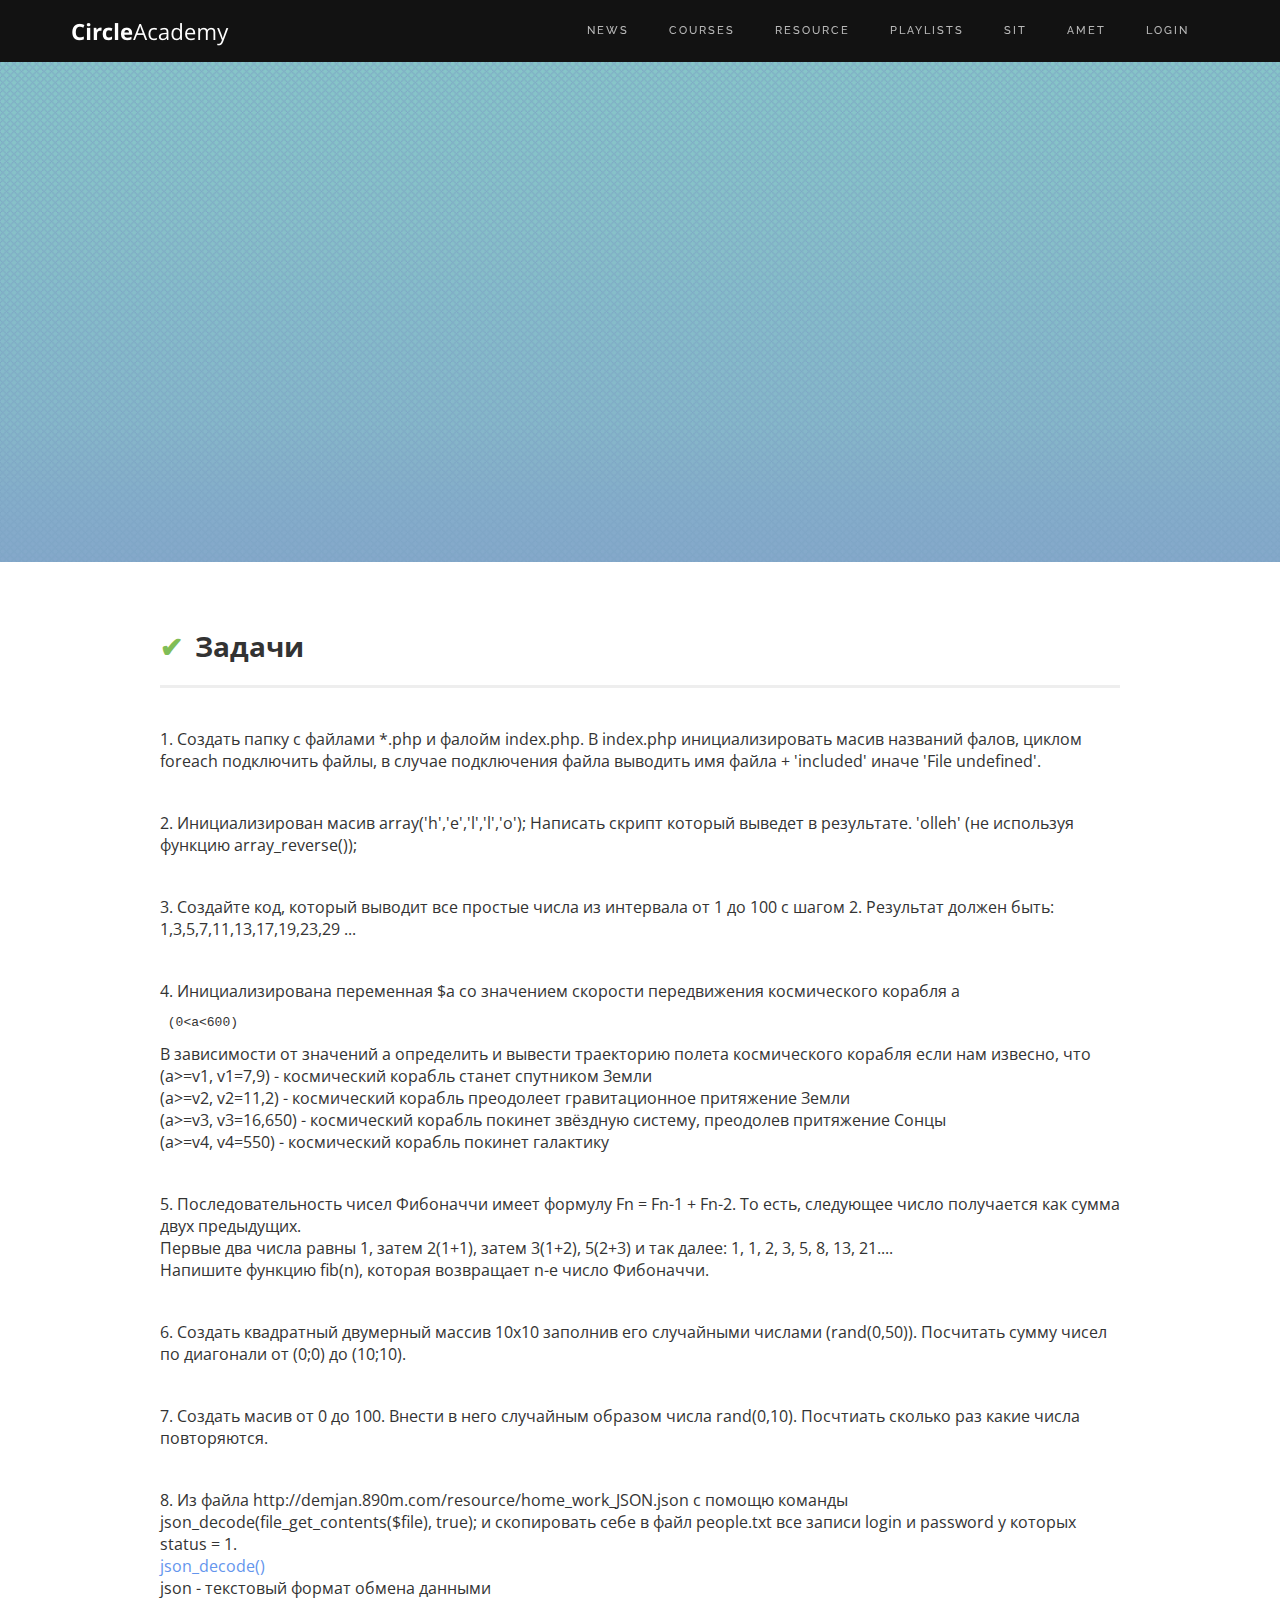
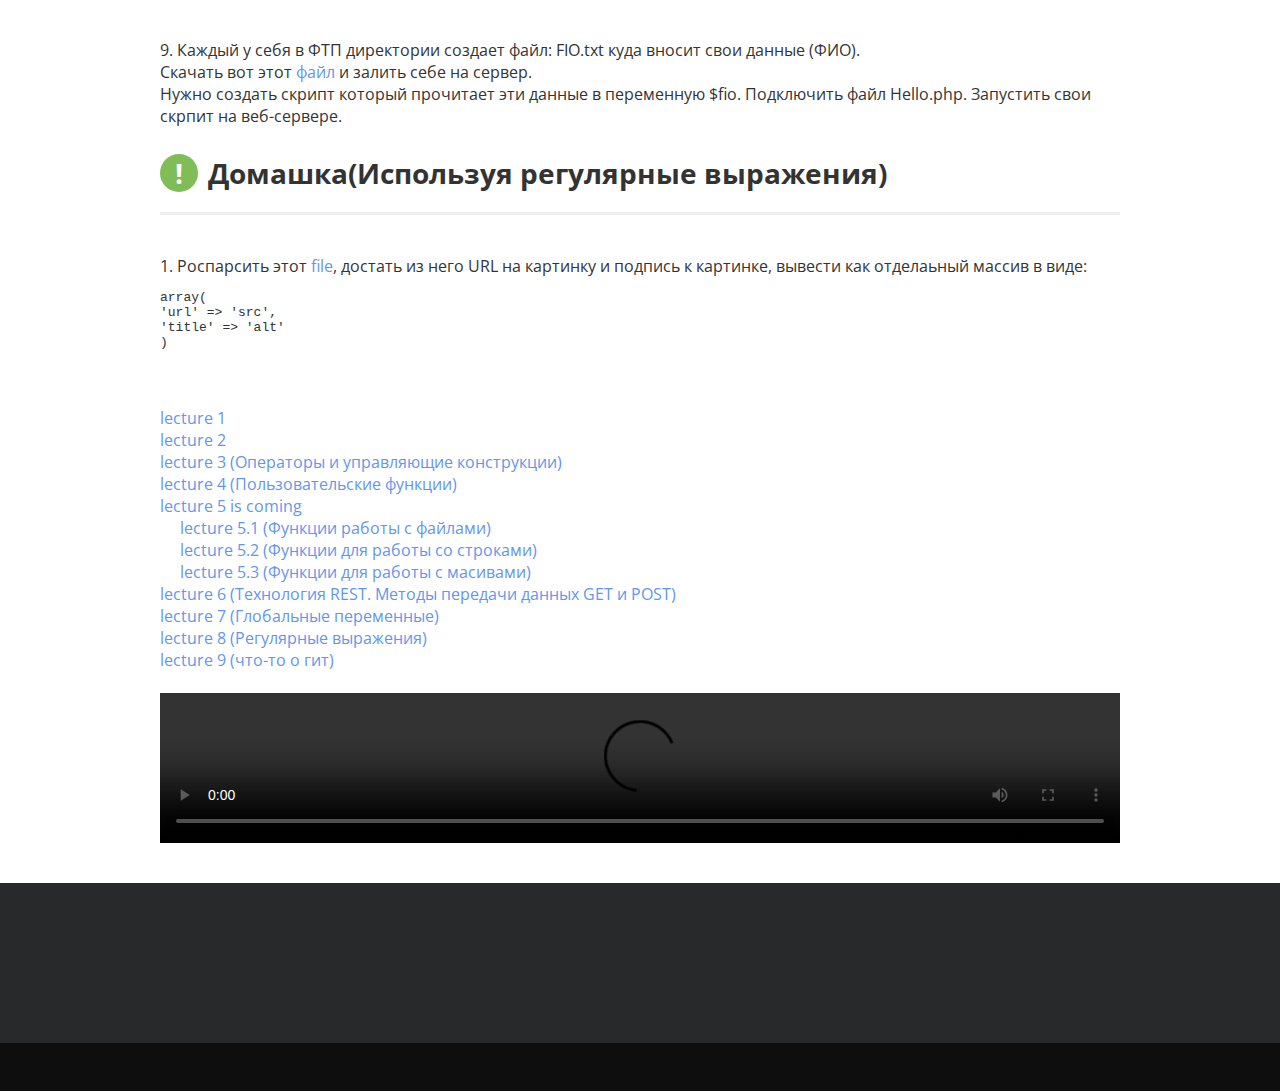
==== html/index.html @ a4e64253 "preparation before merge" ====
<!DOCTYPE html>
<html>
<head>
		<title>PHP</title>
		<meta charset="UTF-8">
		<meta name="viewport" content="width=device-width, initial-scale=1.0">
		<link rel="stylesheet" href="css/main.css">
		<link rel="stylesheet" href="css/madia.css">
		<link href='https://fonts.googleapis.com/css?family=Open+Sans:400,400italic,600,600italic,700,700italic&subset=latin,cyrillic-ext,cyrillic' rel='stylesheet' type='text/css'>
		<link href='https://fonts.googleapis.com/css?family=Raleway:400,300,800,500,600' rel='stylesheet' type='text/css'>
		<link rel="shortcut icon" href="img/favicon.ico">
</head>
<body>
	<div class="topnav_fixed_block">
		<section>
			<div class="container">
				<nav class="top-nav clearfix">
					<div class="navbar-header">
						<button type="button" class="navbar-toggle">
							<span class="sr-only">Toggle navigation</span>
							<span class="icon-bar"></span>
							<span class="icon-bar"></span>
							<span class="icon-bar"></span>
						</button>
						<a class="site-name logo" href="#">CircleAcademy</a>
					</div>
					<menu class="clearfix">
						<li><a href="#">News</a></li>
						<li>
							<a href="#">Courses</a>
							<ul>
								<li><a href="#">Front-end development</a></li>
								<li><a href="#">Back-end development</a></li>
							</ul>
						</li>
						<li><a href="./resource">Resource</a></li>
						<li><a href="#">Playlists</a></li>
						<li><a href="#">sit</a></li>
						<li><a href="#">amet</a></li>
						<li><a href="#">Login</a></li>
					</menu>
				</nav>
			</div>
		</section>
	</div>
	<div class="function_fixed_block">
		<h2>Functions</h2>
		<ol>
			<li><a href = "#">gettype()</a></li>
			<li><a href = "#">print_r()</a></li>
			<li><a href = "#">json_decod()</a></li>
			<li><a href = "#">file_get_contents()</a></li>
			<li><a href = "http://php.net/manual/ru/function.var-export.php">var_export()</a></li>
		</ol>
	</div>
	<header>

	</header>
	<div class="wrapper">
		<h2 class="tasks_title">Задачи</h2>
		<p class="exercise">
			1.	Создать папку с файлами  *.php и фалойм index.php.
			В index.php инициализировать масив названий фалов, циклом foreach подключить файлы,
			в случае подключения файла выводить имя файла + 'included' иначе 'File undefined'.
		</p>
		<p class="exercise">
			2.	Инициализирован масив array('h','e','l','l','o');
			Написать скрипт который выведет в результате.
			'olleh' (не используя функцию array_reverse());
		</p>
		<p class="exercise">
			3.	Создайте код, который выводит все простые числа из интервала от 1 до 100 с шагом 2.
			Результат должен быть: 1,3,5,7,11,13,17,19,23,29 ...
		</p>
		<p class="exercise">
			4.	Инициализирована переменная $a со значением скорости передвижения космического корабля a <pre> (0&lt;a&lt;600) </pre>
			В зависимости от значений a определить и вывести траекторию полета космического корабля если нам извесно, что<br>
			(a>=v1, v1=7,9) - космический корабль станет спутником Земли<br>
			(a>=v2, v2=11,2) - космический корабль преодолеет гравитационное притяжение Земли<br>
			(a>=v3, v3=16,650) - космический корабль покинет звёздную систему, преодолев притяжение Сонцы<br>
			(a>=v4, v4=550) - космический корабль покинет галактику<br>
		</p>
		<p class="exercise">
			5.	Последовательность чисел Фибоначчи имеет формулу Fn = Fn-1 + Fn-2. То есть, следующее число получается как сумма двух предыдущих.<br>
			Первые два числа равны 1, затем 2(1+1), затем 3(1+2), 5(2+3) и так далее: 1, 1, 2, 3, 5, 8, 13, 21....<br>
			Напишите функцию fib(n), которая возвращает n-е число Фибоначчи.<br>
		</p>
		<p class="exercise">
			6.	Создать квадратный двумерный массив 10x10 заполнив его случайными числами (rand(0,50)). Посчитать сумму чисел по диагонали от (0;0) до (10;10).
		</p>
		<p class="exercise">
			7.	Создать масив от 0 до 100. Внести в него случайным образом числа rand(0,10). Посчтиать сколько раз какие числа повторяются.
		</p>
		<p class="exercise">
			8. Из файла http://demjan.890m.com/resource/home_work_JSON.json с помощю команды json_decode(file_get_contents($file), true); и скопировать себе в файл
			 people.txt все записи login и password у которых status = 1.<br>
			<a href="http://php.net/manual/ru/function.json-decode.php">json_decode()</a><br>
			json -  текстовый формат обмена данными<br>

		</p>
		<p class="exercise">
			9. Каждый у себя в ФТП директории создает файл: FIO.txt куда вносит свои данные (ФИО).<br>
			Скачать вот этот <a download href="http://demjan.890m.com/resource/Hello.php">файл</a> и залить себе на сервер.<br>

			Нужно создать скрипт который прочитает эти данные в переменную $fio.
			Подключить файл Hello.php.
			Запустить свои скрпит на веб-сервере.
		</p>
		<h2 class="home-work_title tasks_title">Домашка(Используя регулярные выражения)</h2>
		<p class="exercise">
			1. Роспарсить этот <a href="http://demjan.890m.com/resource/parse.json">file</a>, достать из него URL на картинку и подпись к картинке, вывести как отделаьный маcсив в виде:
<pre>
array(
'url' => 'src',
'title' => 'alt'
)
</pre>
		</p>
		<!-- *********************************** -->
		<br>
		<br>
		<!-- *********************************** -->
		<ul>
	 		<li><a target="_blank" href="#"> lecture 1</a></li>
			<li><a target="_blank" href="https://drive.google.com/file/d/0BwkTykTI_0gTNmJGZEZGVXRGRm8/view"> lecture 2</a></li>
			<li><a target="_blank" href="https://drive.google.com/file/d/0BwkTykTI_0gTZEZYRl93a0FyS0k/view"> lecture 3 (Операторы и управляющие конструкции)</a></li>
			<li><a target="_blank" href="https://drive.google.com/file/d/0BwkTykTI_0gTUjItcllHNGRfUkk/view"> lecture 4 (Пользовательские функции)</a></li>
			<li>
				<a target="_blank" href="#">lecture 5 is coming</a>
				<ul>
					<li><a target="_blank" href="https://drive.google.com/file/d/0BwkTykTI_0gTTFBVaWVhc0dua3c/view"> lecture 5.1 (Функции работы с файлами)</a></li>
					<li><a target="_blank" href="https://drive.google.com/file/d/0BwkTykTI_0gTRHdZdFJiZTZxQ1k/view"> lecture 5.2 (Функции для работы со строками)</a></li>
					<li><a target="_blank" href="https://drive.google.com/file/d/0BwkTykTI_0gTR3pHN1F0amJuZ1k/view"> lecture 5.3 (Функции для работы с масивами)</a></li>
				</ul>
			</li>
			<li><a target="_blank" href="https://drive.google.com/file/d/0BwkTykTI_0gTMHdmcUQzMWRrbHc/view"> lecture 6 (Технология REST. Методы передачи данных GET и POST)</a></li>
			<li><a target="_blank" href="https://drive.google.com/file/d/0BwkTykTI_0gTSkstT0V2Yzh1N28/view"> lecture 7 (Глобальные переменные)</a></li>
			<li><a target="_blank" href="https://drive.google.com/file/d/0BwkTykTI_0gTZGREcm9uQWVfNVE/view"> lecture 8 (Регулярные выражения)</a></li>
			<li><a target="_blank" href="#"> lecture 9 (что-то о гит)</a></li>
		</ul>
		<br>
		<video src="resource/htnl5_history.mp4" width="100%" height="auto" controls></video>
		<br>
	</div>
	<footer style="margin:35px 0 0 0">
		<div style="padding:80px 0; background:#28292A"></div>
		<div style="padding:24px 0; background:#0E0E0E"></div>
	</footer>
</body>
</html>
---- html/css/main.css ----
/*@import '//fonts.googleapis.com/css?family=Dosis:400,300,500,700';*/
/*@import '//fonts.googleapis.com/css?family=Raleway:300,400,500,600,800';*/
/*@import '//fonts.googleapis.com/css?family=Open+Sans:100,300,400,600,700';*/

html, body, p, menu, ul {margin: 0; padding: 0;}
body {
  font-family: 'Open Sans', Arial, Helvetica, Sans-serif;
  color: #333;
}
a {
  text-decoration: none;
  color: cornflowerblue;
}
div {
  box-sizing: border-box;
}
h1, h2, h3, h4, h5, h6 {
  margin: 0;
  box-sizing: border-box;
}
ul, menu {
  list-style: none;
}
li {

}
form {
  margin: 0;
}
button, input, select, textarea {
  outline: none;
  font-family: inherit;
  font-size: inherit;
  line-height: inherit;
}
table {
  border-collapse:collapse;
}
.clearfix:after {
  content: "";
  display: block;
  width: 100%;
  clear: both;
}
.justify-fix:after {
  content: "";
  display: inline-block;
  width: 100%;
}
.row {
  margin: 0 -15px;
}
.container {
  margin: 0 auto;
  padding: 0 15px;
}
header{
  min-height: 500px;
  background: url('../img/joust-s3.png') no-repeat;
  background-size: cover;
  margin: 62px 0 0 0;/*!!!!!!!!!!!!!!!!!!!!!*/
}
/*********************************************/
.topnav_fixed_block {
  position: fixed;
  width: 100%;
  z-index: 900;
  top: 0;
}
.topnav_fixed_block section {
  background: #121212;
  transition: all 250ms ease-in-out;
}
.topnav_fixed_block nav {
  border: 1px solid transparent;
}
.topnav_fixed_block nav menu {
  display: none;
  float: none;
  max-width: 780px;
}
.topnav_fixed_block nav menu li {
  float: left;
}
.topnav_fixed_block nav menu li a {
  display: block;
  padding: 0 20px;
  font: 500 11px/60px 'Raleway', 'Open Sans', Arial, Helvetica, Sans-serif;
  letter-spacing: 2px;
  text-transform: uppercase;
  color: rgba(255, 255, 255, 0.7);
  transition: all 250ms ease-in-out;
}
/* top navigation menu lvl2 */
.topnav_fixed_block nav menu li>ul{
  display: none;
}
/* top navigation menu lvl3 */

/* top navigation menu hover effect */
.topnav_fixed_block nav menu li a:hover {
  color: #fff;
}
.site-name.logo{
  display: block;
  height: 60px;
  min-width: 180px;
  color: transparent;
  text-indent: -9999px;
  background: url('../img/logotype.png') no-repeat left center;
}
.topnav_fixed_block nav .navbar-header .navbar-toggle {
  position: relative;
  float: right;
  margin: 13px 0;
  padding: 9px 10px;
  width: 22px;
  box-sizing: initial;
  overflow: hidden;
  text-indent: -9000px;
  font-size: 0;
  line-height: 1em;
  color: transparent;
  border-radius: 4px;
  cursor: pointer;
  border: 1px solid transparent;
  background-color: transparent;
}
.topnav_fixed_block nav .navbar-header  .icon-bar{
  display: block;
  width: 22px;
  height: 2px;
  border-radius: 1px;
  background: #fff;
}
.topnav_fixed_block nav .navbar-header  .icon-bar + .icon-bar{
  margin-top: 4px;
}




.function_fixed_block {
  display: none;
  position: fixed;
  min-height: 100%;
  width: 250px;
  top: 0;
  right: 0;
  color : #455463;
  border-left: 2px solid #e6e6e6;
  background: #f0f0f0;
}
.function_fixed_block h2{
  padding: 15px 0 0;
  width: 100%;
  text-align: center;
  color: #222c37;
}
.function_fixed_block a{
  color : #455463;
}
.function_fixed_block a:hover{
  color: #00cccc;
}
h2.tasks_title,
h2.home-work_title {
  padding: 15px 0 0;
  font-size: 28px;
}
h2.tasks_title:before {
  content: '\2714';
  display: inline-block;
  width: 35px;
  color: #80bd57;
  right: auto;
  left: 0;
}
h2.home-work_title:before {
  content: '!';
  display: inline-block;
  margin: 0 10px 0 0;
  right: auto;
  left: 0;
  text-align: center;
  color: white;
  width: 38px;
  border-radius: 50%;
  background: #80bd57;
}
h2.tasks_title:after,
h2.home-work_title:after {
  content: "";
  display: block;
  width: 100%;
  border-top: 3px solid #eee;
  margin: 20px 0 40px;
}
p.exercise {
  margin: 40px 0 12px;
  color: #333;
}
li>ul{
  margin: 0 0 0 20px;
}
/*  !!!!!!!!!!!!!!!!!!!!!!!!!!!!!!!!!!*/
.timeout1{
  padding:80px 0; background:#28292A;
}
.timeout2{
  padding:24px 0; background:#0E0E0E;
}
.timeout3{
  "margin:35px 0 0 0;
}
---- html/css/madia.css ----
@media (min-width: 480px){ /* >480px */
  .wrapper {
    margin: 0 auto;
    width: 100%;
    padding: 50px 15px 0;
  }
}
@media (min-width: 768px){ /* >768px */

}
@media (min-width: 992px){ /* >992px */
  .topnav_fixed_block nav menu {
    display: block;
    float: right;
  }
  .topnav_fixed_block nav .navbar-header {
    float: left;
  }
  .topnav_fixed_block nav .navbar-header .navbar-toggle {
    display: none;
  }
}
@media (min-width: 1200px){ /* >1200px */
  .container {
    width: 1170px;
  }
  .wrapper {
    margin: 0 auto;
    width: 1140px;
    padding: 50px 90px 0;
  }
}




@media (max-width: 480px){

}
@media (max-width: 768px){

}
@media (max-width: 768px){

}
@media (max-width: 992px){
  .container {
    width: 100%;
  }
}
@media (max-width: 1200px){

}
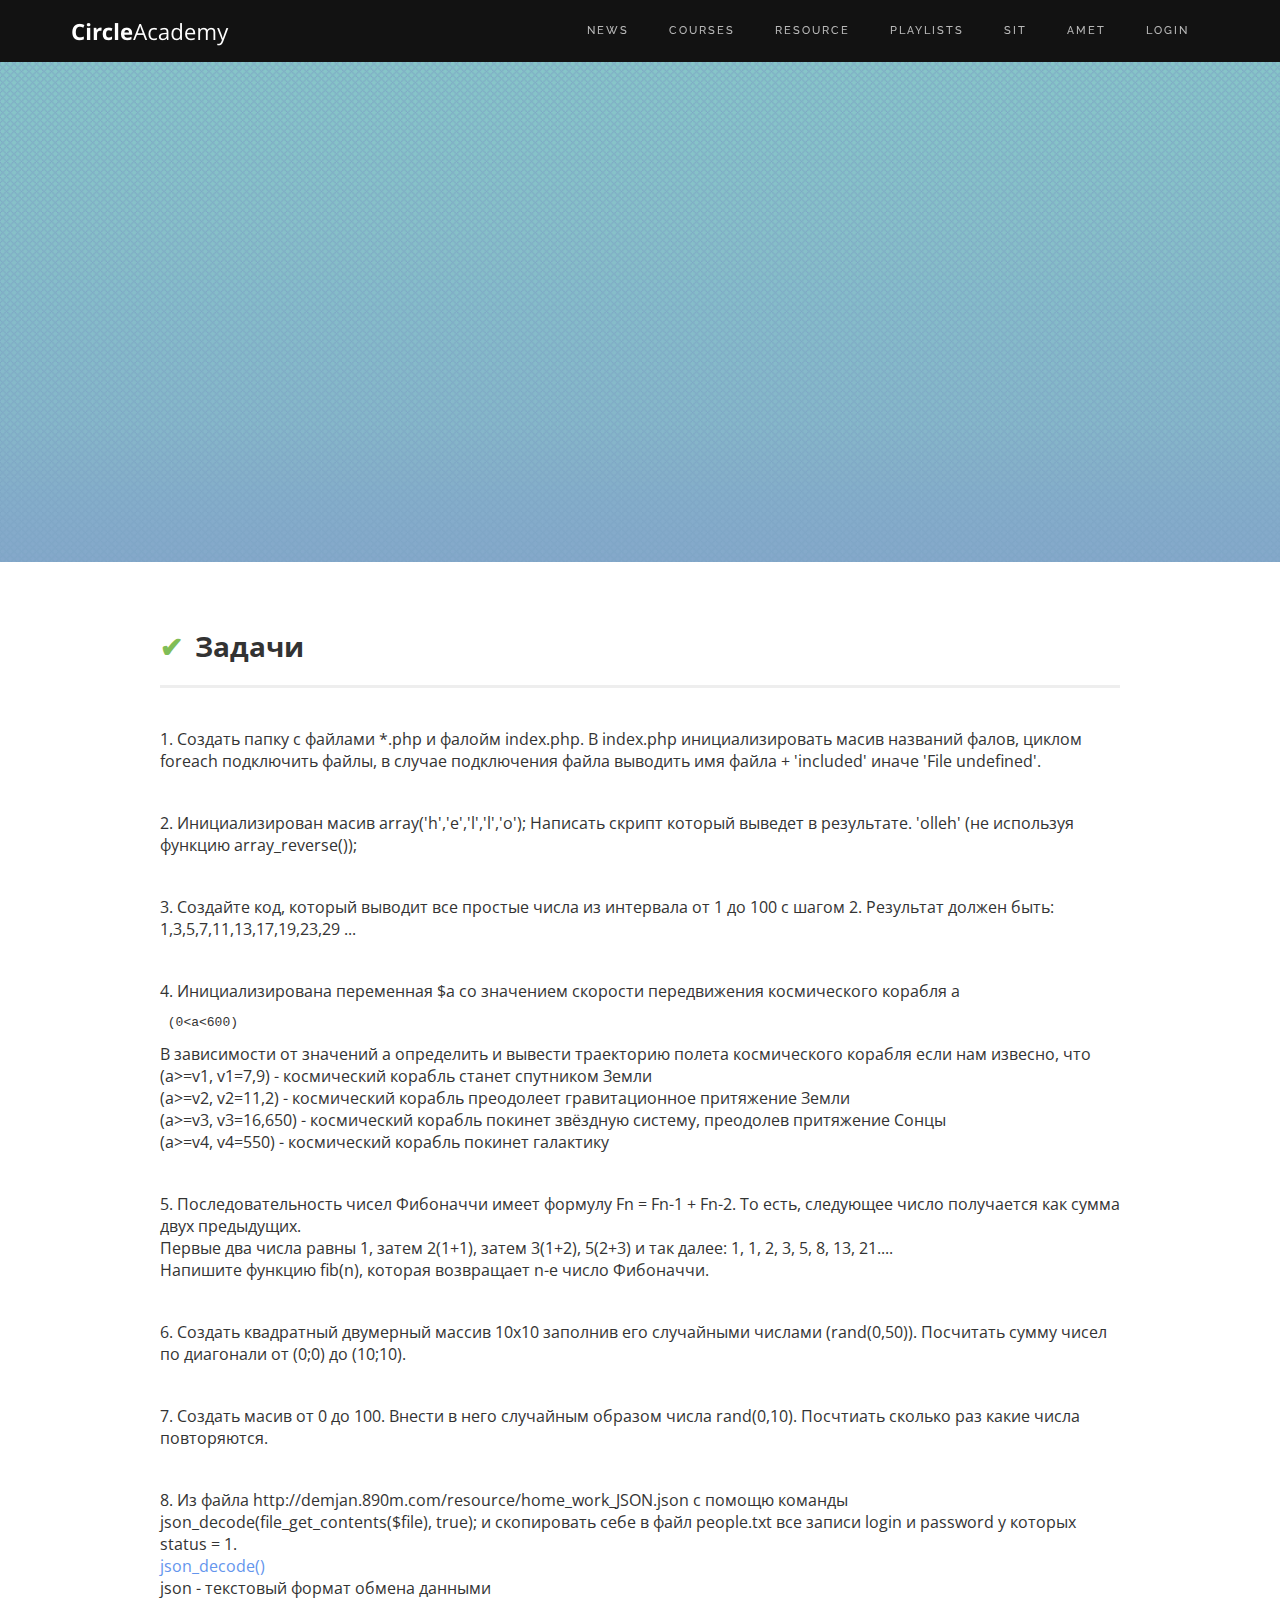
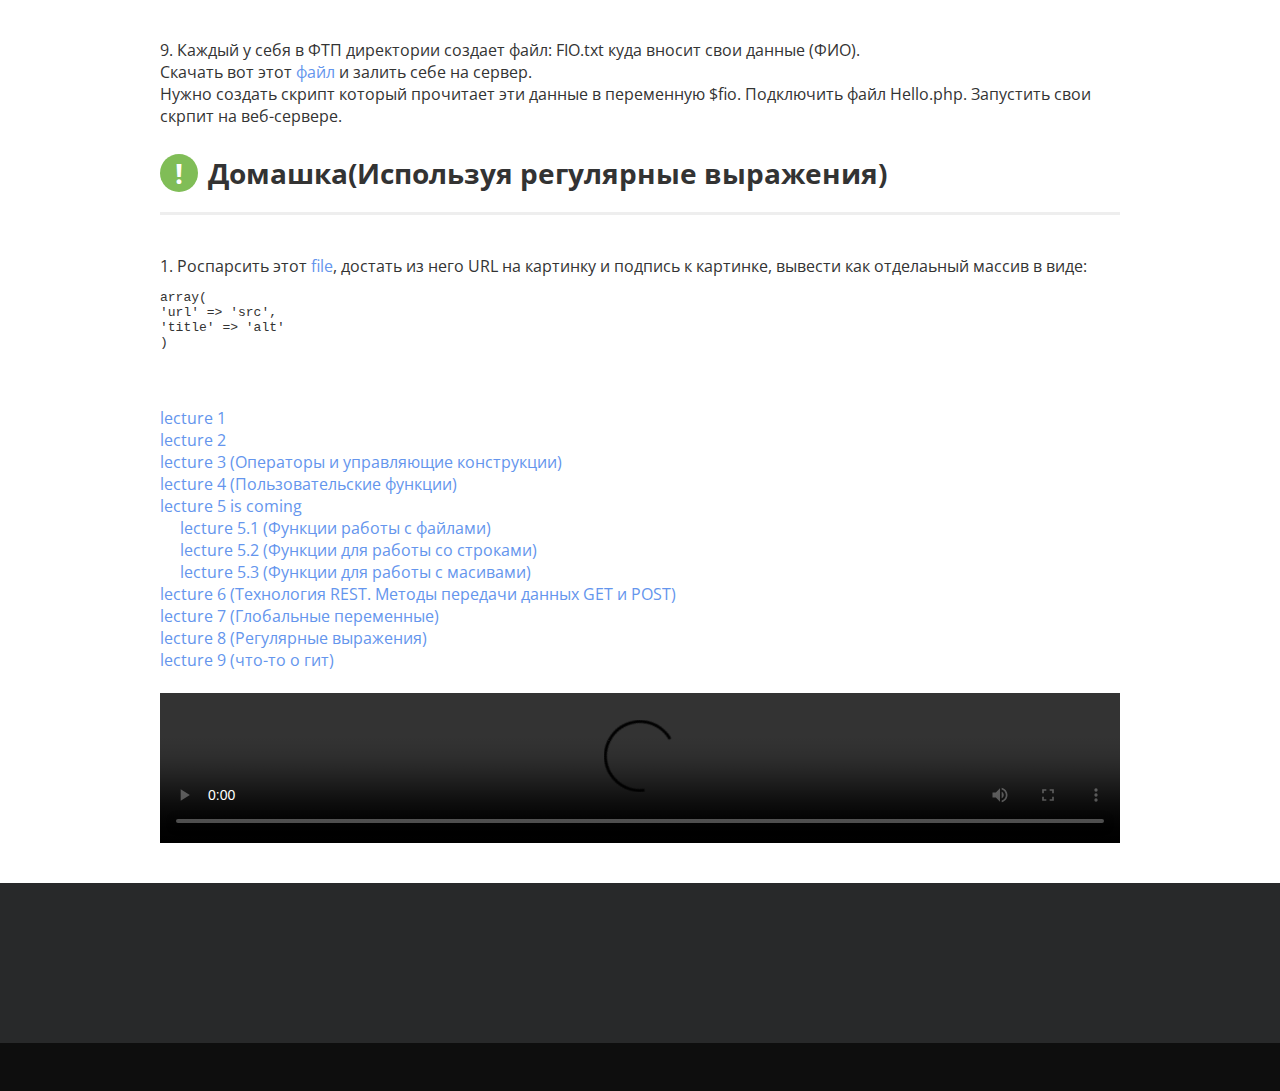
==== commit 2337622f: "small change" ====
--- a/html/index.html
+++ b/html/index.html
@@ -37,7 +37,7 @@
 						<li><a href="#">Playlists</a></li>
 						<li><a href="#">sit</a></li>
 						<li><a href="#">amet</a></li>
-						<li><a href="#">Login</a></li>
+						<li><a href="pages/login.php">Login</a></li>
 					</menu>
 				</nav>
 			</div>
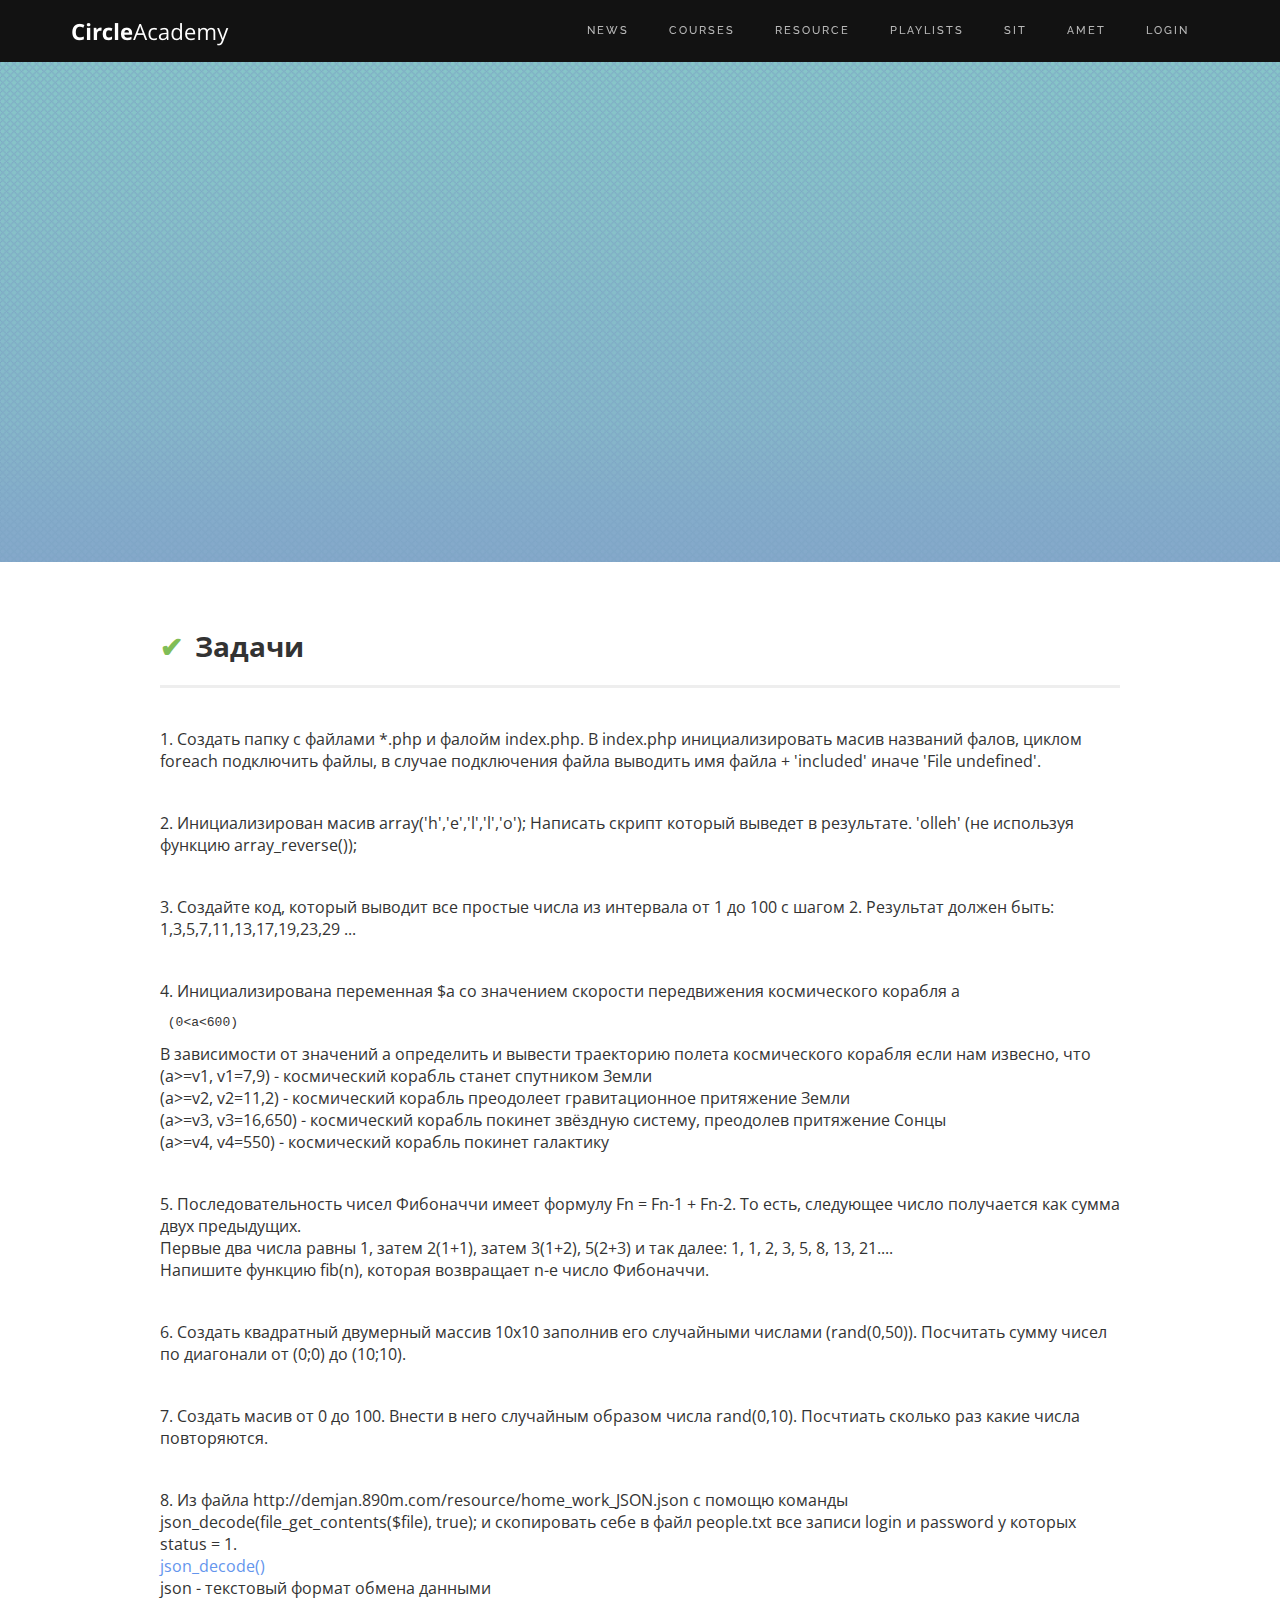
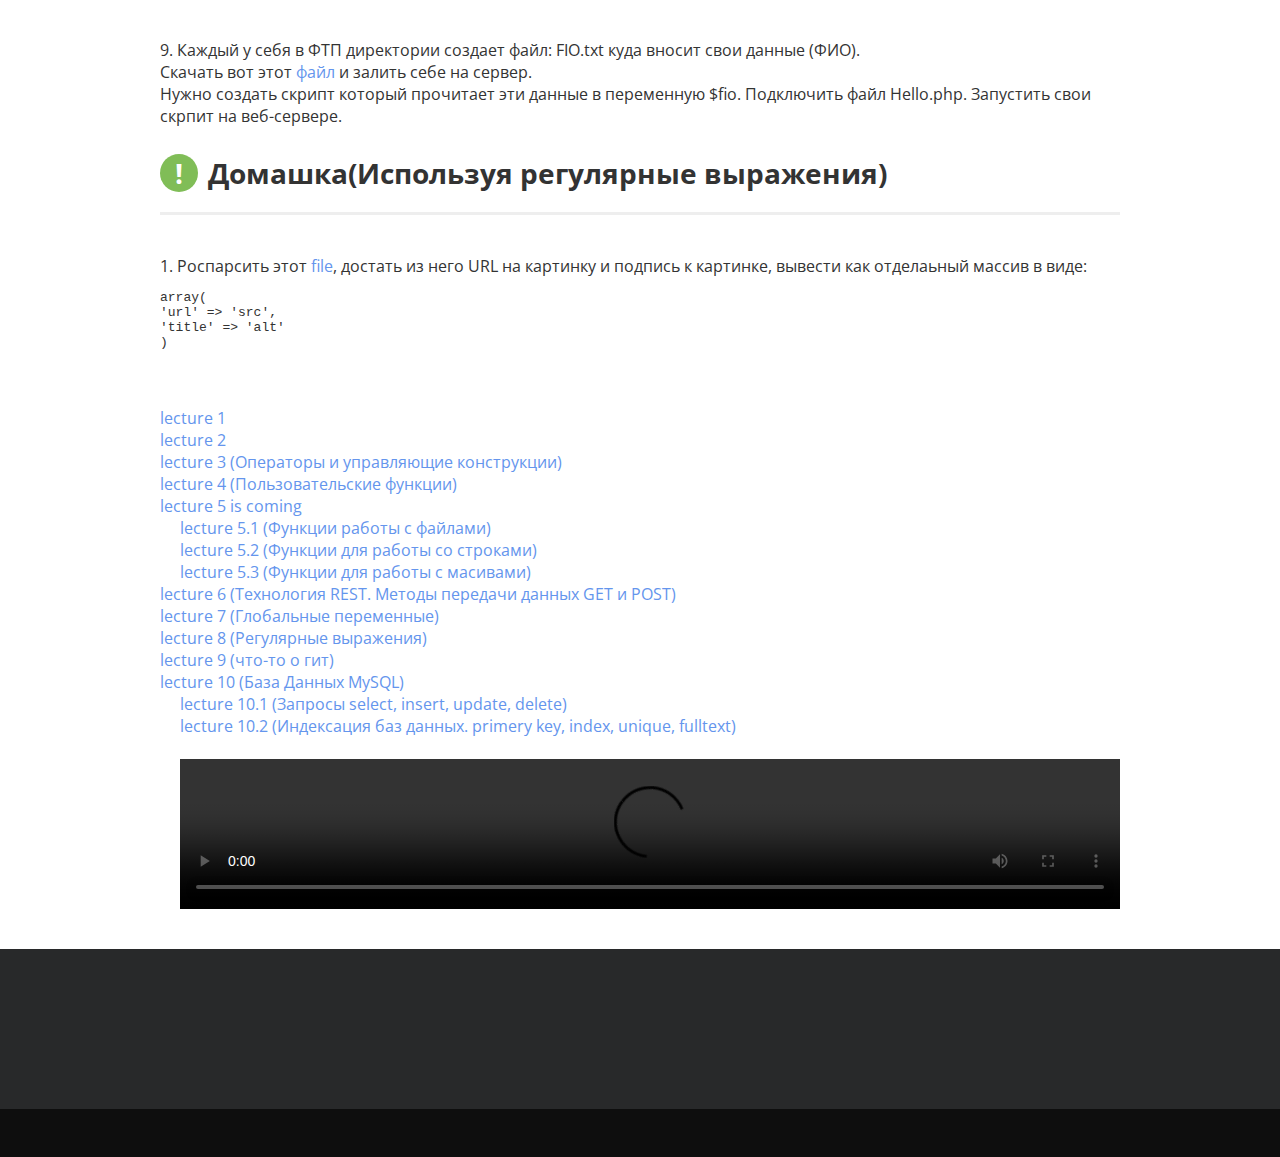
==== commit 37a0bd51: "added lecture 10" ====
--- a/html/index.html
+++ b/html/index.html
@@ -137,6 +137,13 @@
 			<li><a target="_blank" href="https://drive.google.com/file/d/0BwkTykTI_0gTSkstT0V2Yzh1N28/view"> lecture 7 (Глобальные переменные)</a></li>
 			<li><a target="_blank" href="https://drive.google.com/file/d/0BwkTykTI_0gTZGREcm9uQWVfNVE/view"> lecture 8 (Регулярные выражения)</a></li>
 			<li><a target="_blank" href="#"> lecture 9 (что-то о гит)</a></li>
+			<li>
+				<a target="_blank" href="https://drive.google.com/file/d/0BwkTykTI_0gTUTh3SzNfdS02TUU/view"> lecture 10 (База Данных MySQL)</a>
+				<ul>
+					<li><a target="_blank" href="https://drive.google.com/file/d/0BwkTykTI_0gTODZ3ZkR2Ujc4bW8/view"> lecture 10.1 (Запросы select, insert, update, delete)</a></li>
+					<li><a target="_blank" href="https://drive.google.com/file/d/0BwkTykTI_0gTLUlzNG5DdzlROVU/view"> lecture 10.2 (Индексация баз данных. primery key, index, unique, fulltext)</a></li>
+				<ul>
+			</li>
 		</ul>
 		<br>
 		<video src="resource/htnl5_history.mp4" width="100%" height="auto" controls></video>
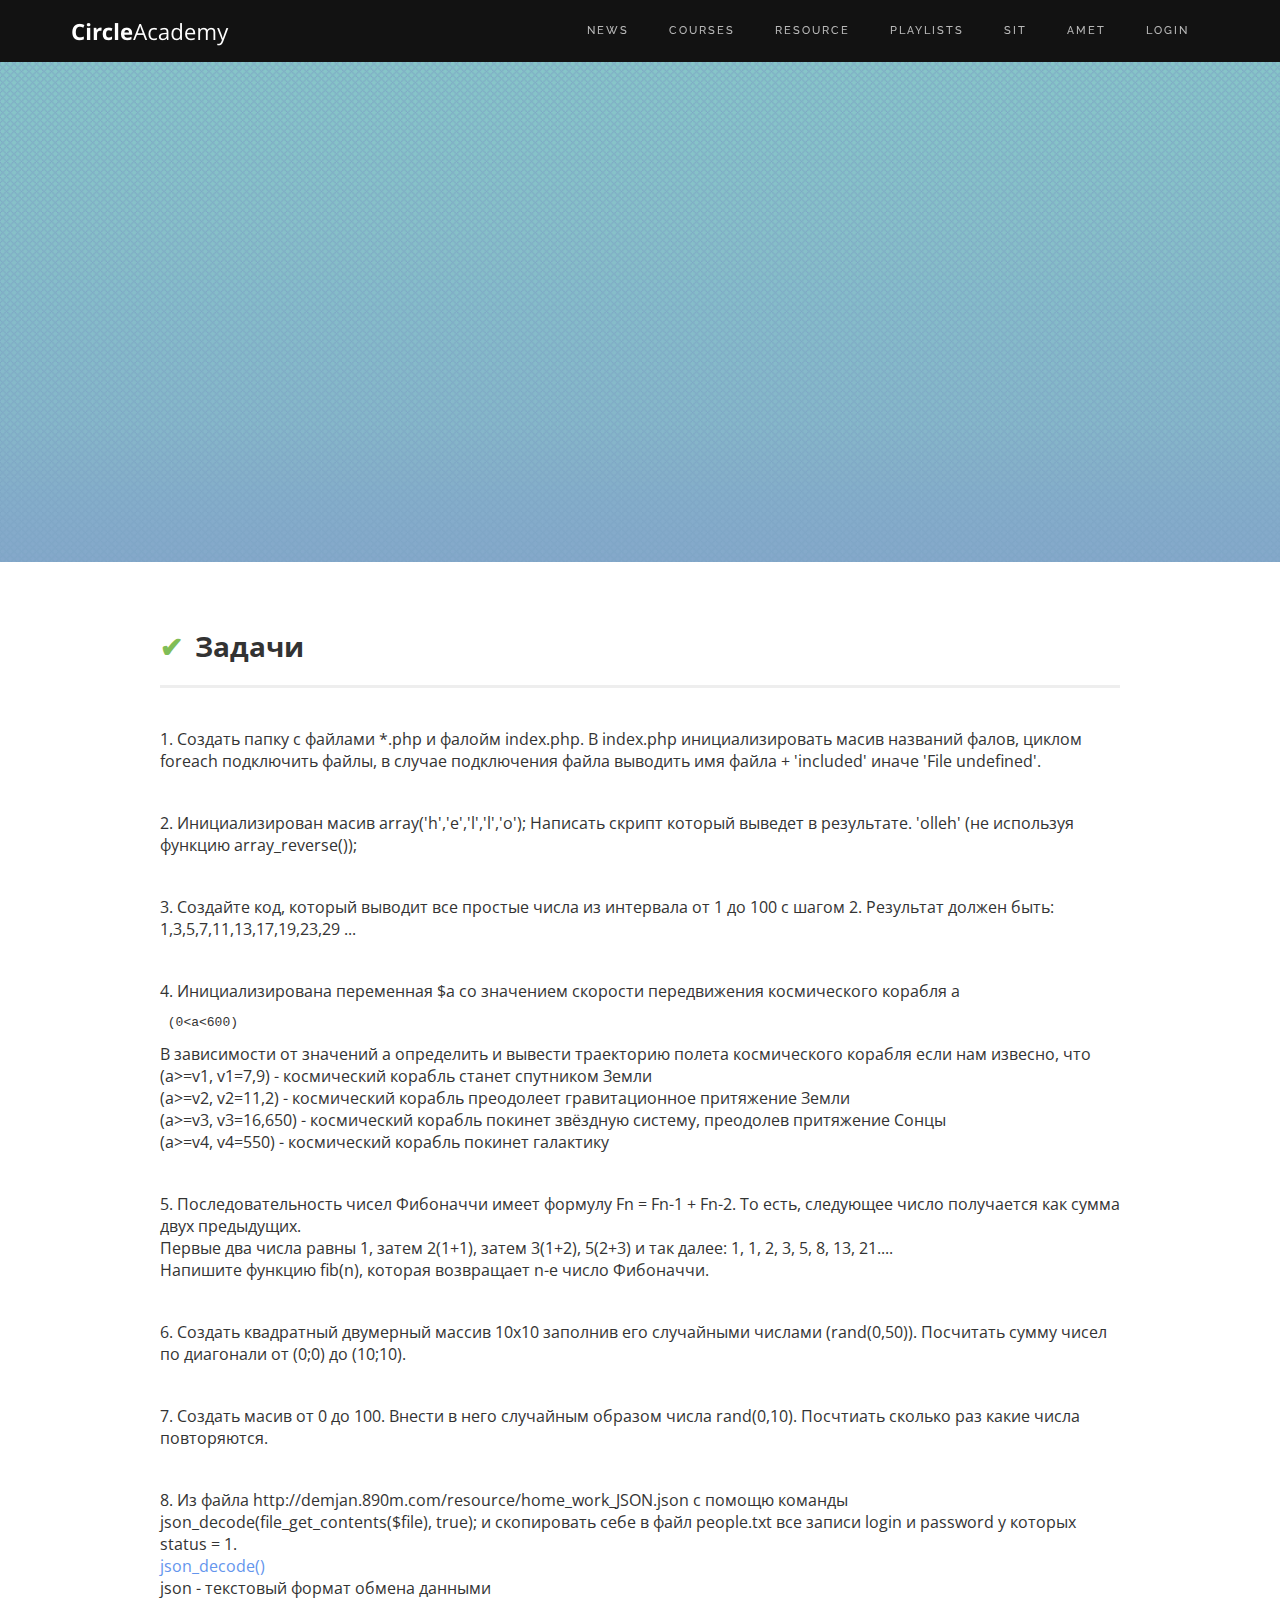
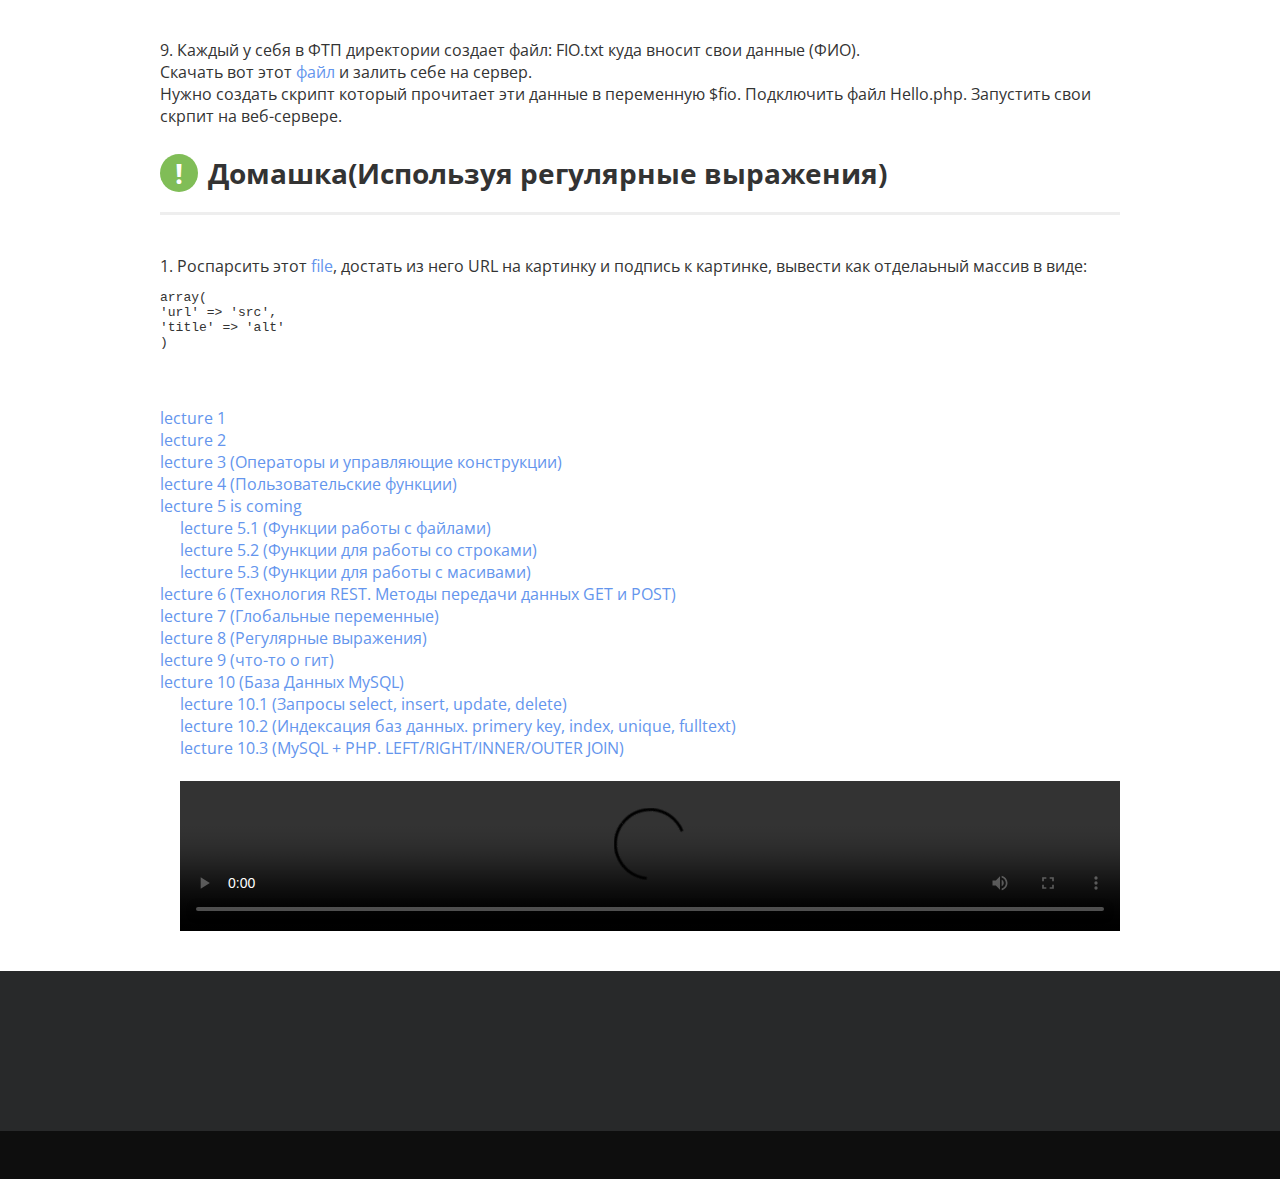
==== commit 0614e856: "added lecture 10_3" ====
--- a/html/index.html
+++ b/html/index.html
@@ -142,6 +142,7 @@
 				<ul>
 					<li><a target="_blank" href="https://drive.google.com/file/d/0BwkTykTI_0gTODZ3ZkR2Ujc4bW8/view"> lecture 10.1 (Запросы select, insert, update, delete)</a></li>
 					<li><a target="_blank" href="https://drive.google.com/file/d/0BwkTykTI_0gTLUlzNG5DdzlROVU/view"> lecture 10.2 (Индексация баз данных. primery key, index, unique, fulltext)</a></li>
+					<li><a target="_blank" href="https://drive.google.com/file/d/0BwkTykTI_0gTbWxqaS0zN01UV1E/view"> lecture 10.3 (MySQL + PHP. LEFT/RIGHT/INNER/OUTER JOIN)</a></li>
 				<ul>
 			</li>
 		</ul>
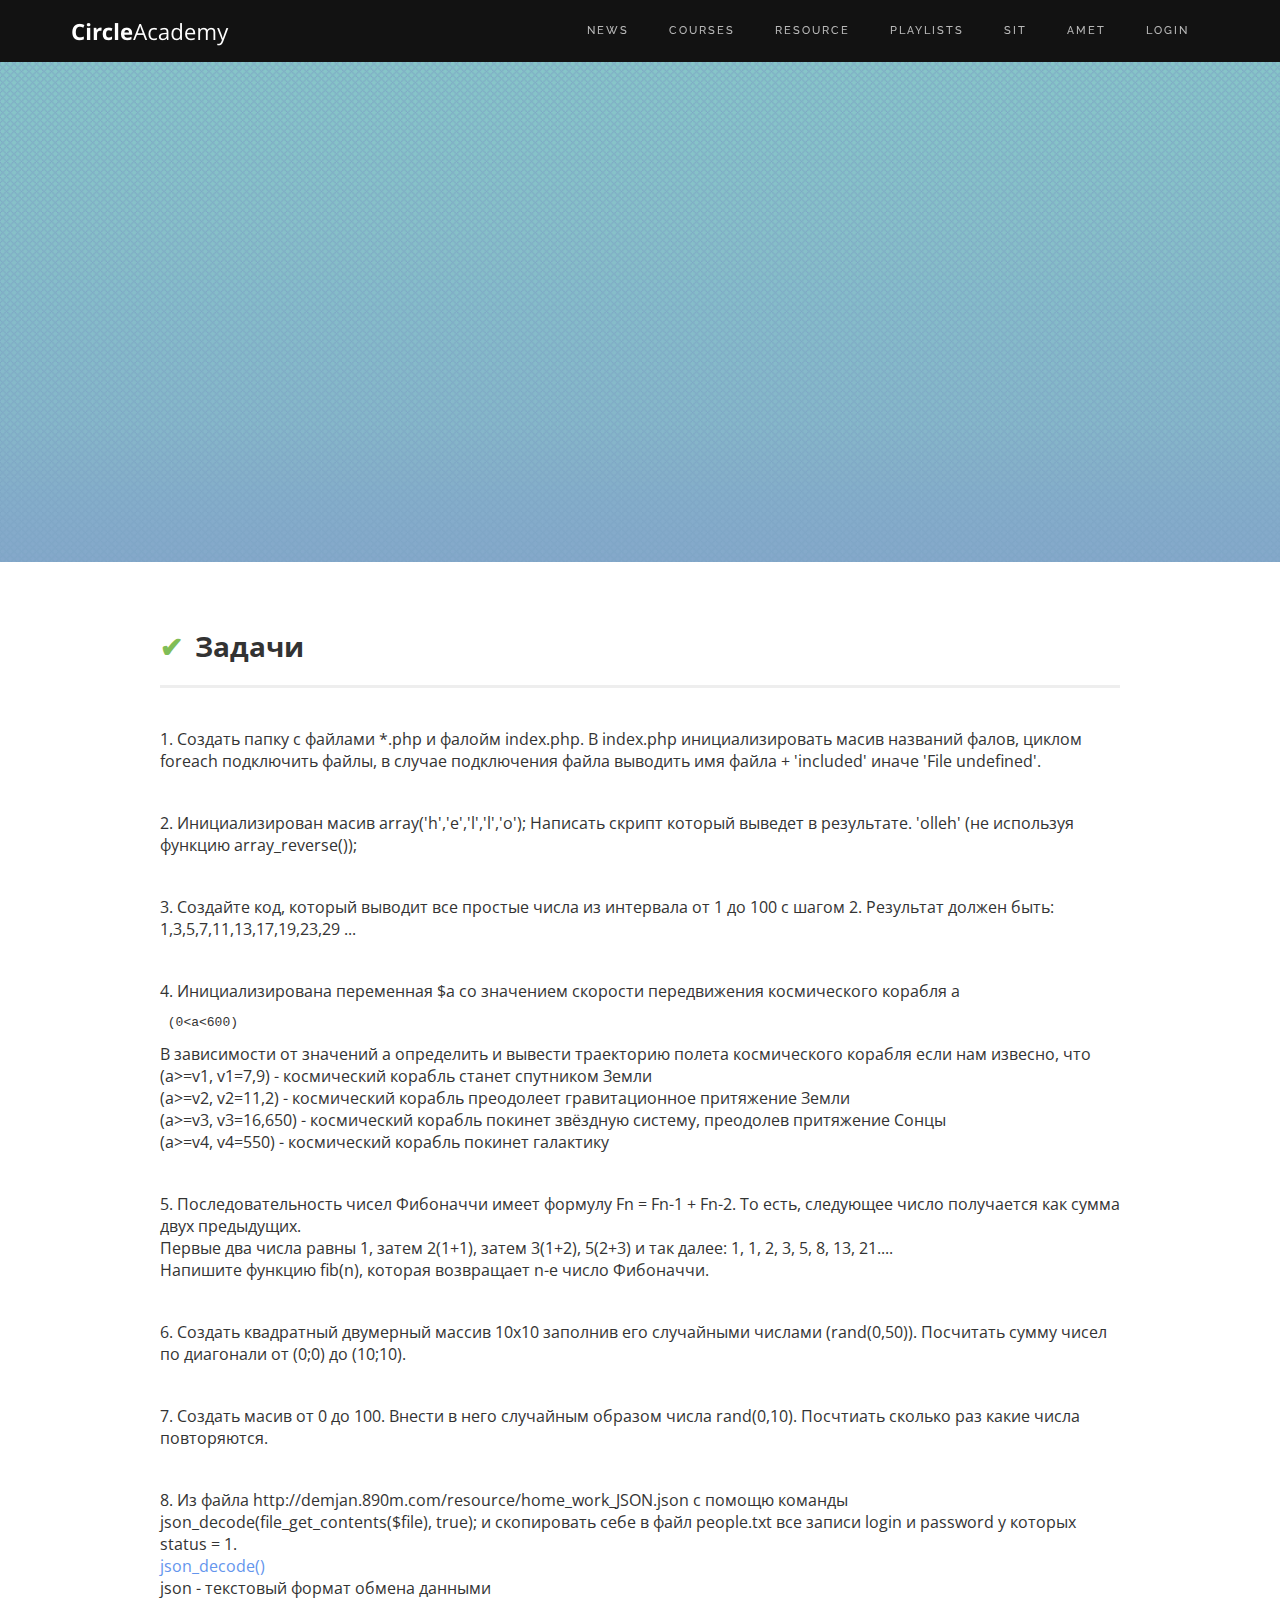
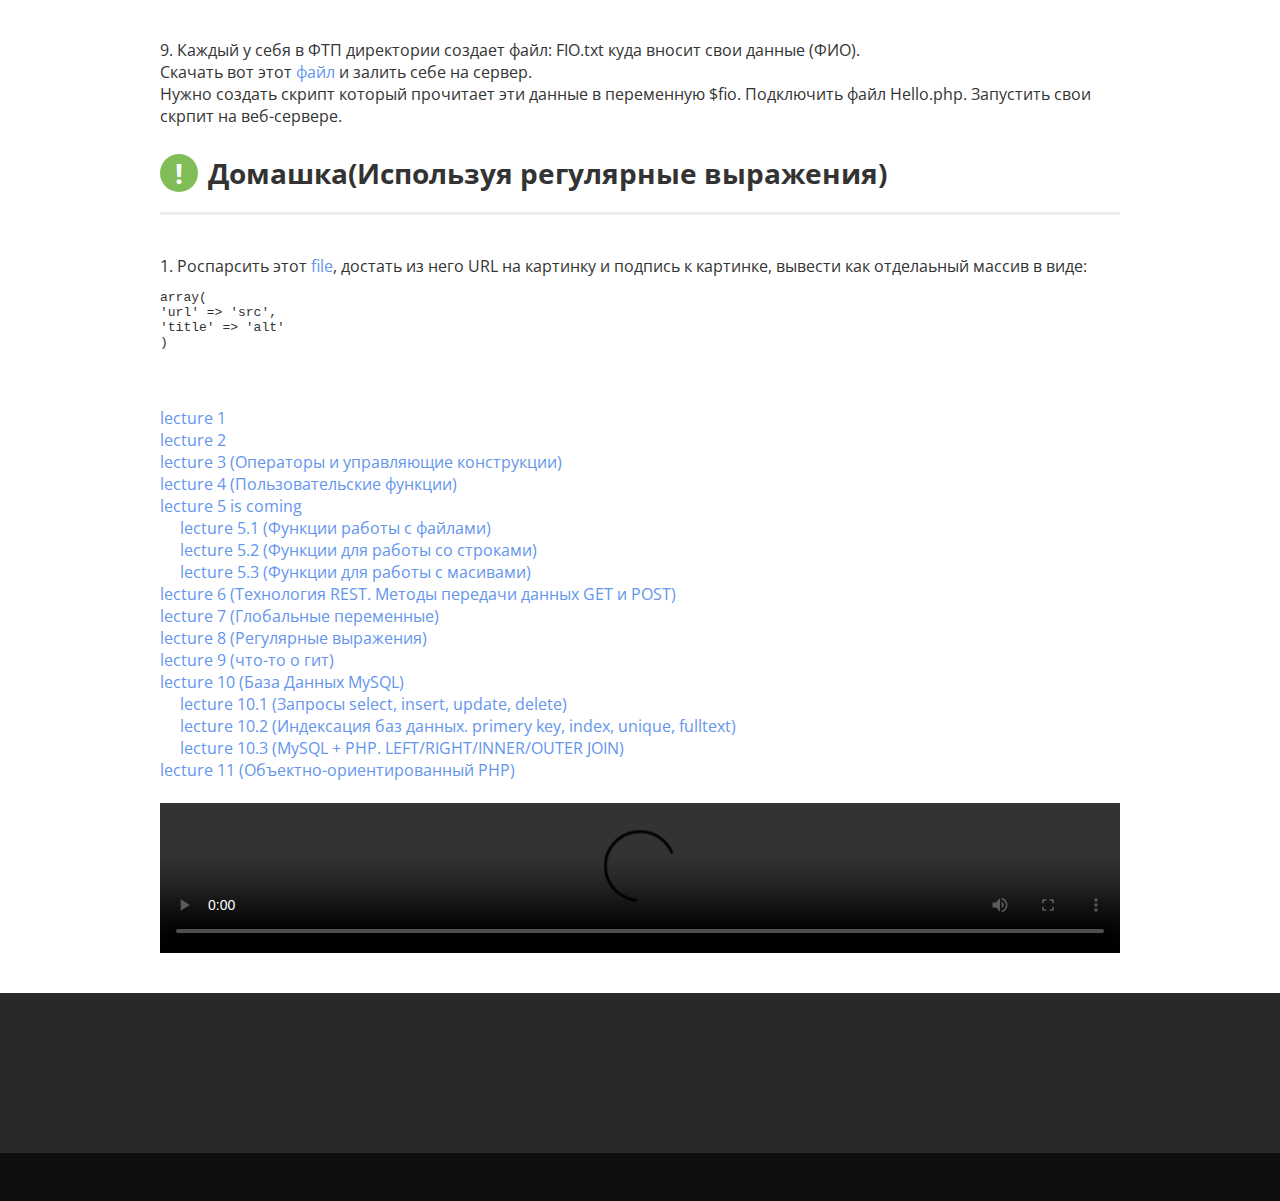
==== commit 603d2464: "added 11 lecture" ====
--- a/html/index.html
+++ b/html/index.html
@@ -143,8 +143,9 @@
 					<li><a target="_blank" href="https://drive.google.com/file/d/0BwkTykTI_0gTODZ3ZkR2Ujc4bW8/view"> lecture 10.1 (Запросы select, insert, update, delete)</a></li>
 					<li><a target="_blank" href="https://drive.google.com/file/d/0BwkTykTI_0gTLUlzNG5DdzlROVU/view"> lecture 10.2 (Индексация баз данных. primery key, index, unique, fulltext)</a></li>
 					<li><a target="_blank" href="https://drive.google.com/file/d/0BwkTykTI_0gTbWxqaS0zN01UV1E/view"> lecture 10.3 (MySQL + PHP. LEFT/RIGHT/INNER/OUTER JOIN)</a></li>
-				<ul>
+				</ul>
 			</li>
+			<li><a target="_blank" href="https://drive.google.com/file/d/0BwkTykTI_0gTRVA0VTM0VkE2QVE/view"> lecture 11 (Объектно-ориентированный PHP)</a></li>
 		</ul>
 		<br>
 		<video src="resource/htnl5_history.mp4" width="100%" height="auto" controls></video>
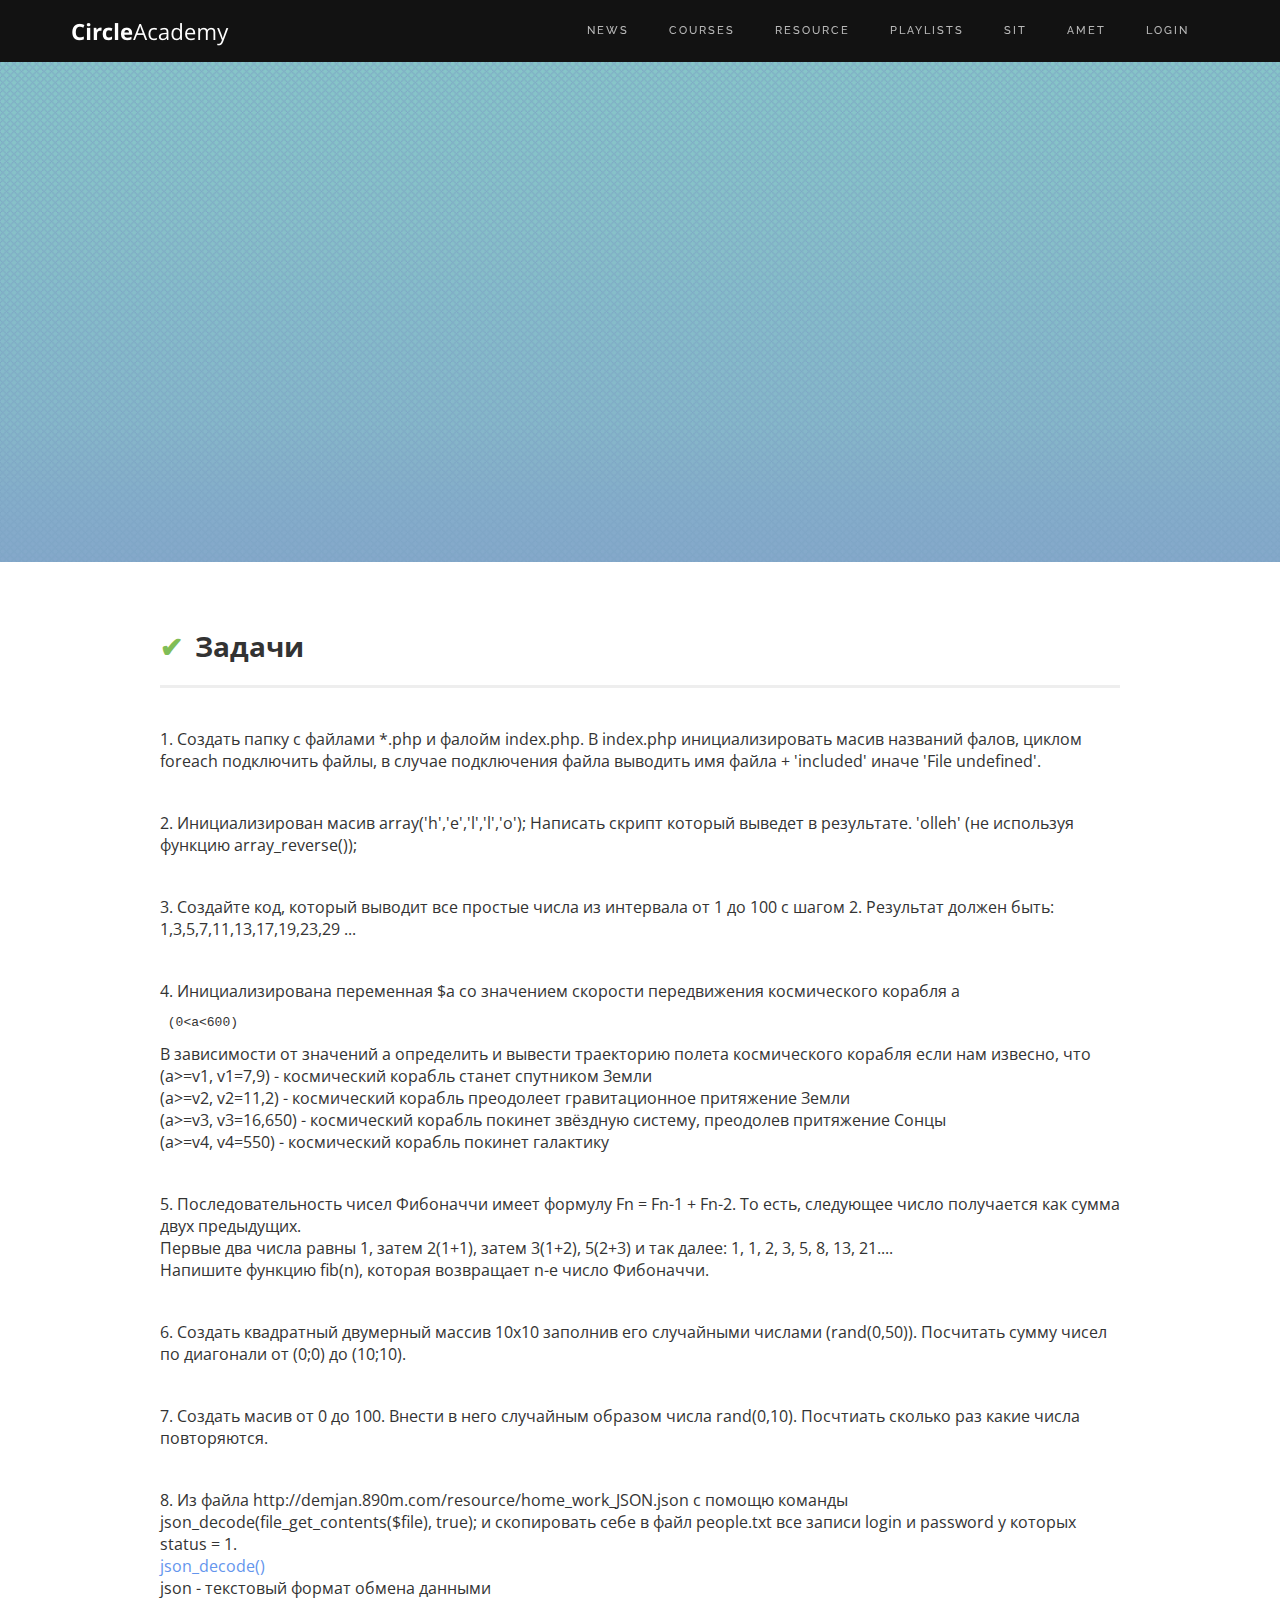
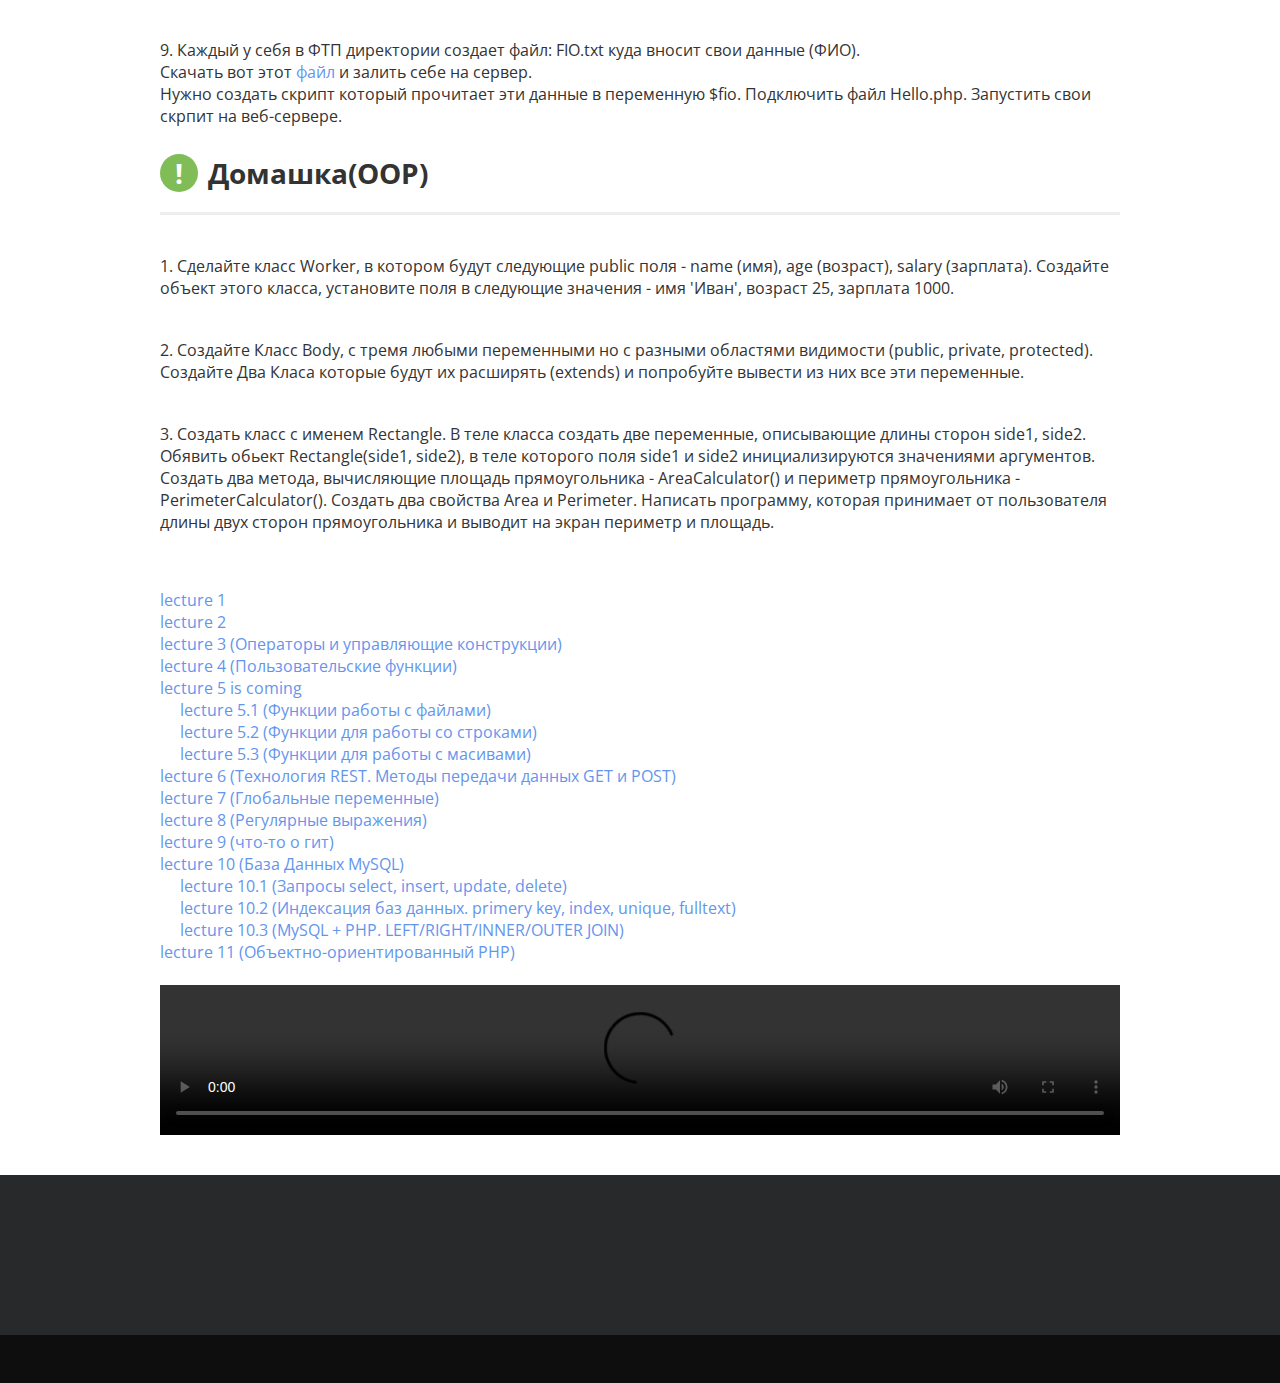
==== commit c6d53b2f: "added dz" ====
--- a/html/index.html
+++ b/html/index.html
@@ -106,16 +106,21 @@
 			Подключить файл Hello.php.
 			Запустить свои скрпит на веб-сервере.
 		</p>
-		<h2 class="home-work_title tasks_title">Домашка(Используя регулярные выражения)</h2>
+		<h2 class="home-work_title tasks_title">Домашка(OOP)</h2>
 		<p class="exercise">
-			1. Роспарсить этот <a href="http://demjan.890m.com/resource/parse.json">file</a>, достать из него URL на картинку и подпись к картинке, вывести как отделаьный маcсив в виде:
-<pre>
-array(
-'url' => 'src',
-'title' => 'alt'
-)
-</pre>
+			1. Сделайте класс Worker, в котором будут следующие public поля - name (имя), age (возраст), salary (зарплата). Создайте объект этого класса, установите поля в следующие значения - имя 'Иван', возраст 25, зарплата 1000.
 		</p>
+		<p class="exercise">
+			2. Создайте Класс Body, с тремя любыми переменными но с разными областями видимости (public, private, protected). Создайте Два Класа которые будут их расширять (extends) и попробуйте вывести из них все эти переменные.
+		</p>
+		<p class="exercise">
+			3. Создать класс с именем Rectangle.
+		В теле класса создать две переменные, описывающие длины сторон side1, side2.
+		Обявить обьект Rectangle(side1, side2), в теле которого поля side1 и side2 инициализируются значениями аргументов.
+		Создать два метода, вычисляющие площадь прямоугольника - AreaCalculator() и периметр прямоугольника - PerimeterCalculator().
+		Создать два свойства Area и Perimeter.
+		Написать программу, которая принимает от пользователя длины двух сторон прямоугольника и выводит на экран периметр и площадь.
+	</p>
 		<!-- *********************************** -->
 		<br>
 		<br>
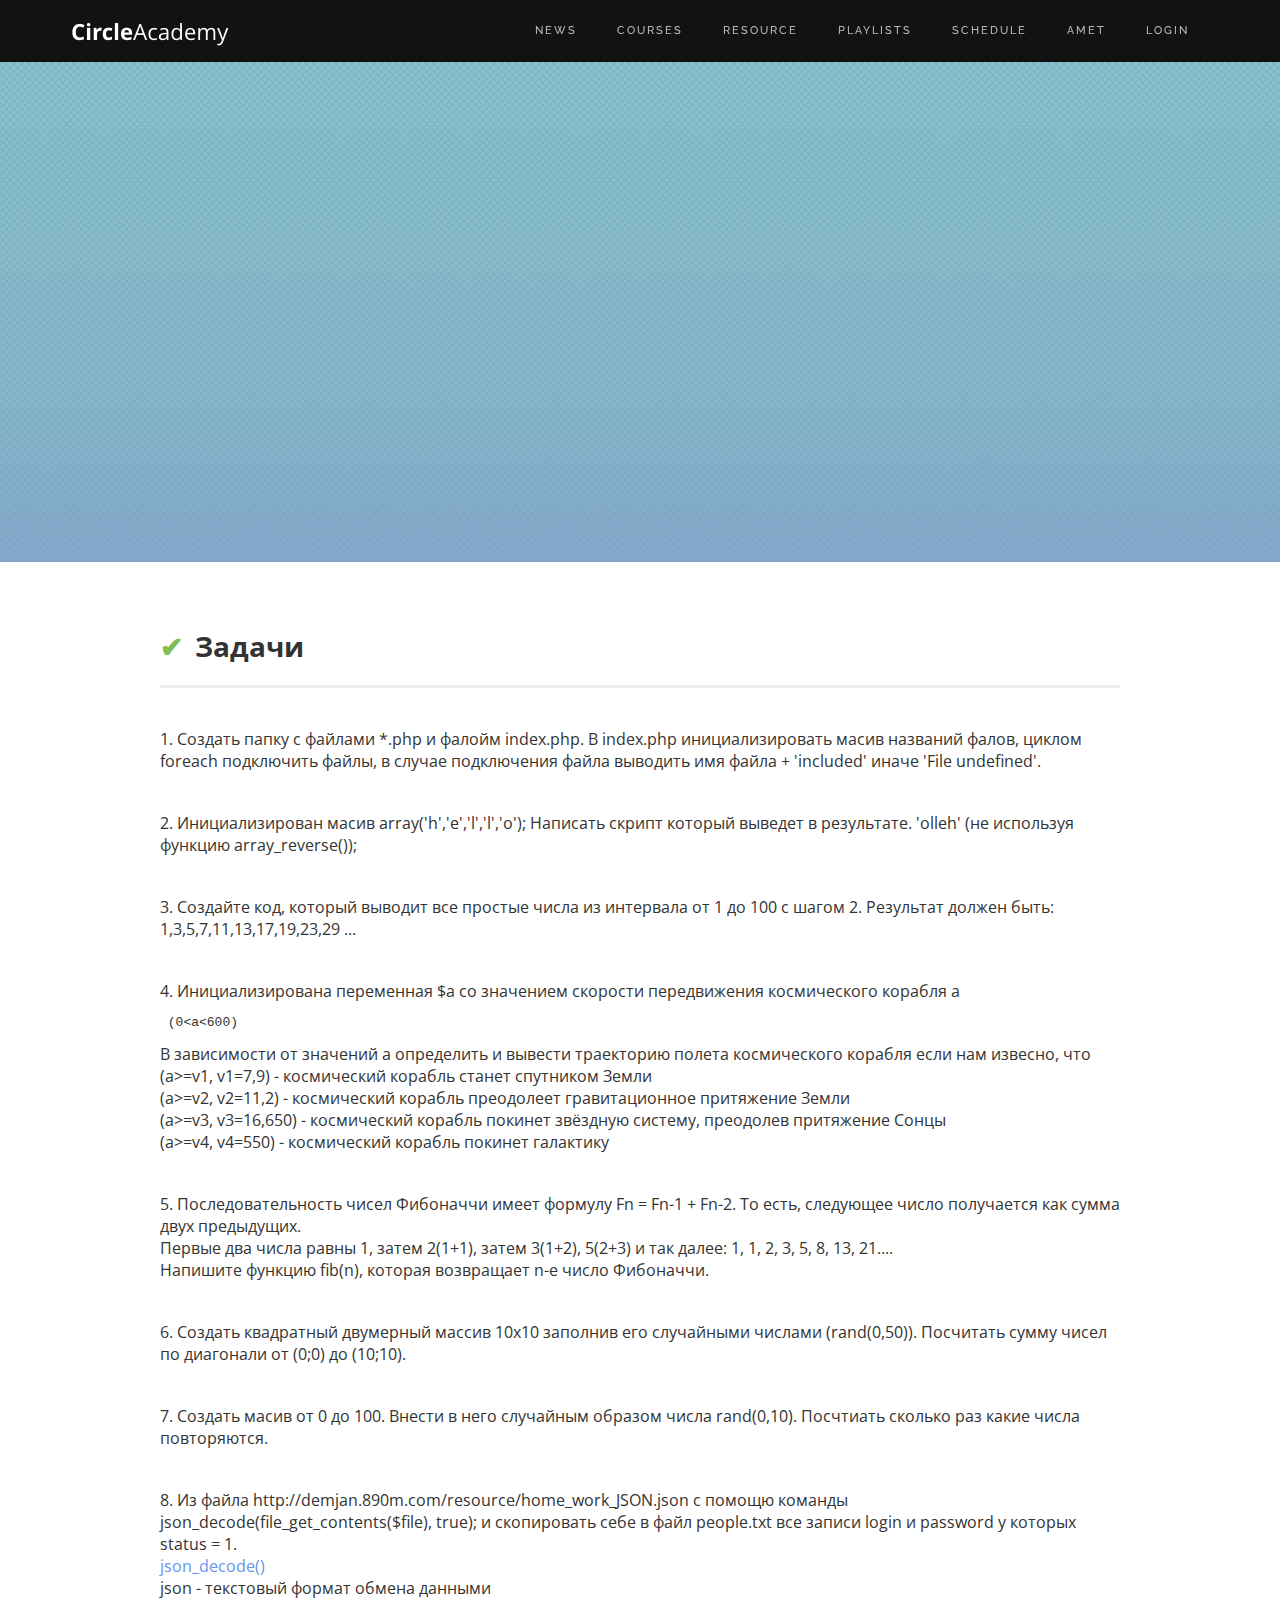
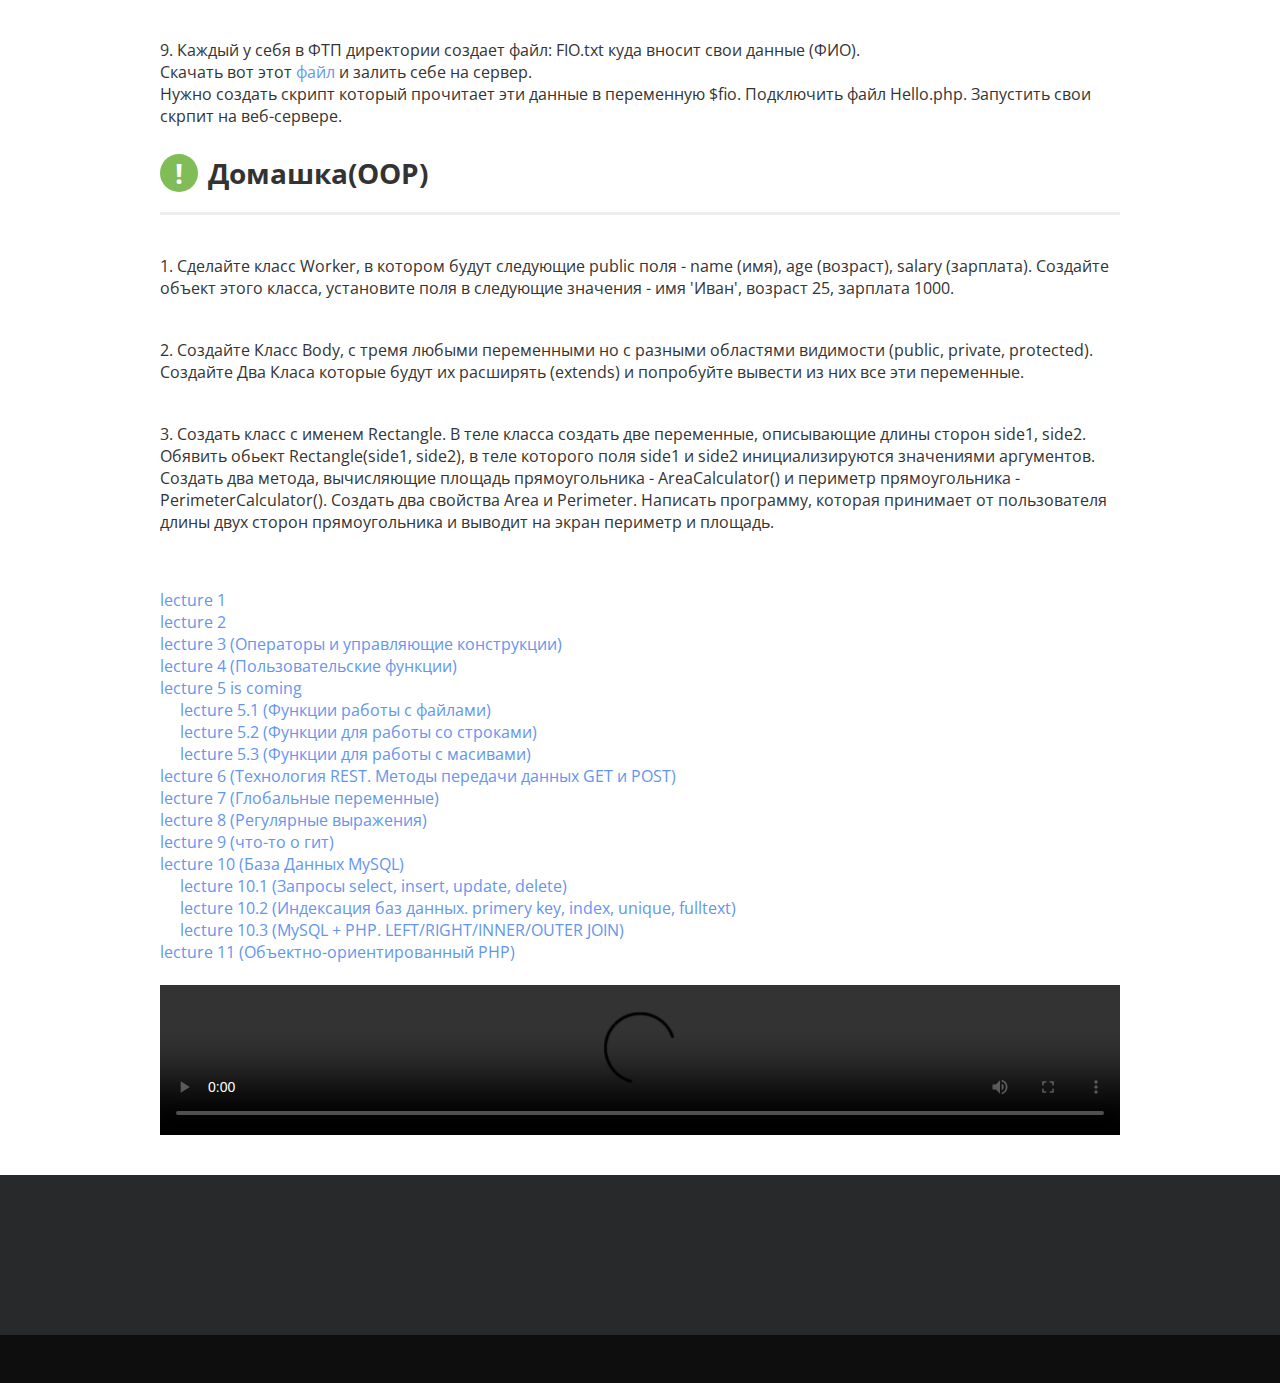
==== commit f1478ac2: "js update" ====
--- a/html/index.html
+++ b/html/index.html
@@ -11,6 +11,7 @@
 		<link rel="shortcut icon" href="img/favicon.ico">
 </head>
 <body>
+	<!--HEADER-->
 	<div class="topnav_fixed_block">
 		<section>
 			<div class="container">
@@ -35,7 +36,7 @@
 						</li>
 						<li><a href="./resource">Resource</a></li>
 						<li><a href="#">Playlists</a></li>
-						<li><a href="#">sit</a></li>
+						<li><a href="#">Schedule</a></li>
 						<li><a href="#">amet</a></li>
 						<li><a href="pages/login.php">Login</a></li>
 					</menu>
@@ -43,6 +44,7 @@
 			</div>
 		</section>
 	</div>
+	<!--CONTENT-->
 	<div class="function_fixed_block">
 		<h2>Functions</h2>
 		<ol>
--- a/html/css/main.css
+++ b/html/css/main.css
@@ -59,6 +59,11 @@
   background: url('../img/joust-s3.png') no-repeat;
   background-size: cover;
   margin: 62px 0 0 0;/*!!!!!!!!!!!!!!!!!!!!!*/
+}
+.headerjs{
+  background: url('../img/header.jpg') no-repeat;
+  background-color: rgba(243, 222, 71, 1);
+  background-size: contain;
 }
 /*********************************************/
 .topnav_fixed_block {
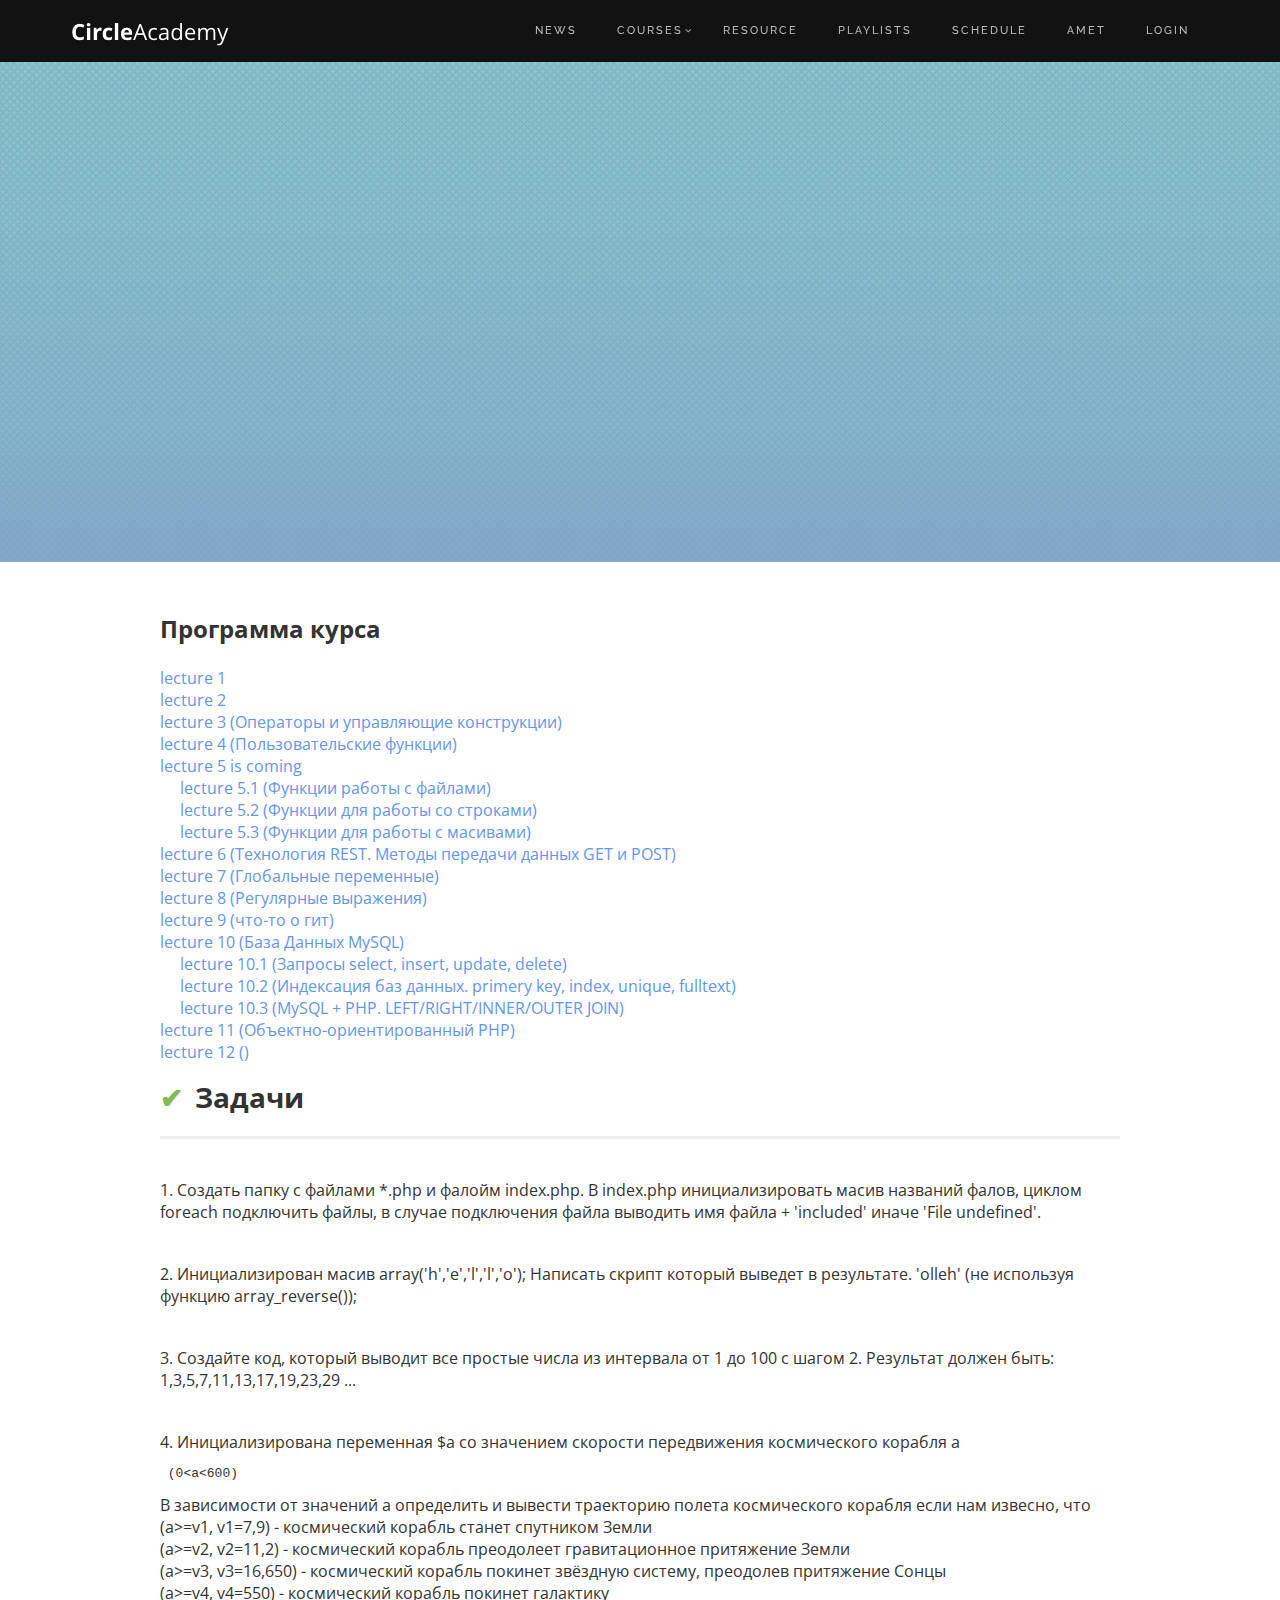
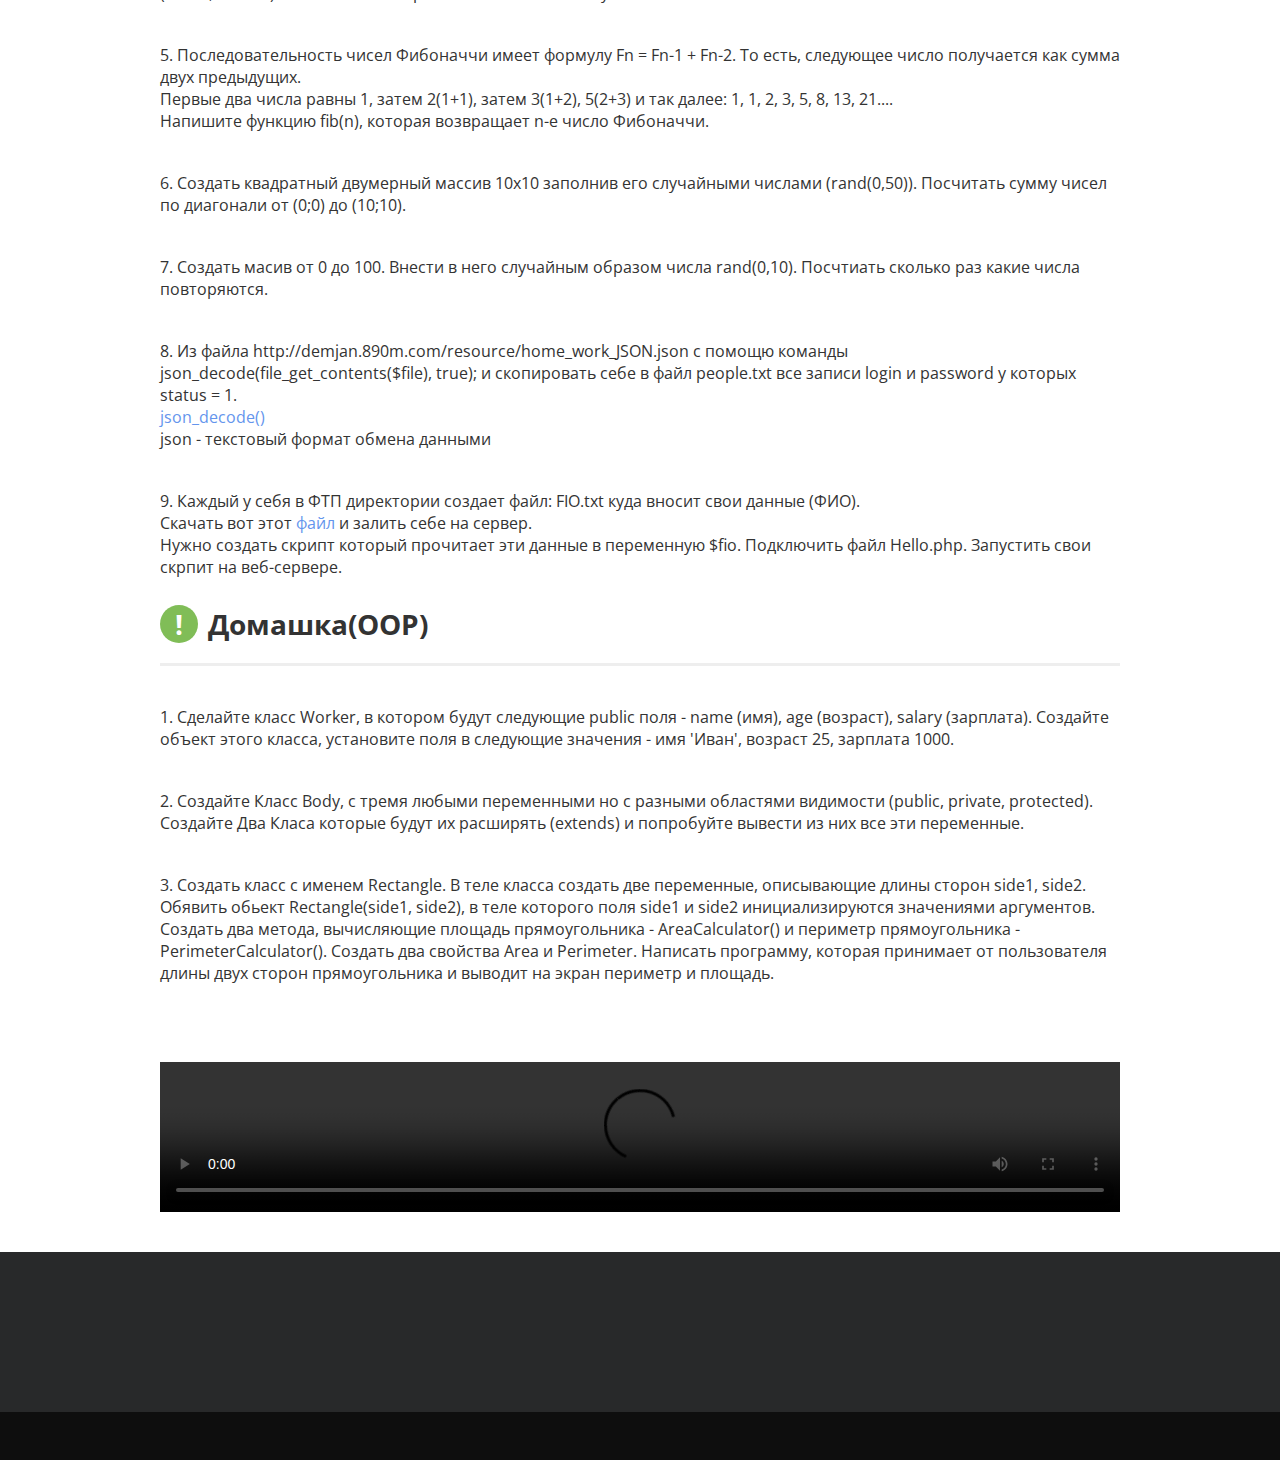
==== commit be43942d: "rework" ====
--- a/html/index.html
+++ b/html/index.html
@@ -5,7 +5,9 @@
 		<meta charset="UTF-8">
 		<meta name="viewport" content="width=device-width, initial-scale=1.0">
 		<link rel="stylesheet" href="css/main.css">
+		<link rel="stylesheet" href="css/main-header.css">
 		<link rel="stylesheet" href="css/madia.css">
+		<link rel="stylesheet" href="css/fonts.css">
 		<link href='https://fonts.googleapis.com/css?family=Open+Sans:400,400italic,600,600italic,700,700italic&subset=latin,cyrillic-ext,cyrillic' rel='stylesheet' type='text/css'>
 		<link href='https://fonts.googleapis.com/css?family=Raleway:400,300,800,500,600' rel='stylesheet' type='text/css'>
 		<link rel="shortcut icon" href="img/favicon.ico">
@@ -23,20 +25,20 @@
 							<span class="icon-bar"></span>
 							<span class="icon-bar"></span>
 						</button>
-						<a class="site-name logo" href="#">CircleAcademy</a>
+						<a class="site-name logo" href="/">CircleAcademy</a>
 					</div>
 					<menu class="clearfix">
 						<li><a href="#">News</a></li>
-						<li>
+						<li class="has-dropdown-menu">
 							<a href="#">Courses</a>
-							<ul>
-								<li><a href="#">Front-end development</a></li>
-								<li><a href="#">Back-end development</a></li>
+							<ul class="dropdown-menu lvl2">
+								<li><a href="pages/js-basic.php">js basic</a></li>
+								<li><a href="#">back&#8209;end&nbsp;development</a></li>
 							</ul>
 						</li>
 						<li><a href="./resource">Resource</a></li>
 						<li><a href="#">Playlists</a></li>
-						<li><a href="#">Schedule</a></li>
+						<li><a href="">Schedule</a></li>
 						<li><a href="#">amet</a></li>
 						<li><a href="pages/login.php">Login</a></li>
 					</menu>
@@ -44,21 +46,43 @@
 			</div>
 		</section>
 	</div>
-	<!--CONTENT-->
-	<div class="function_fixed_block">
-		<h2>Functions</h2>
-		<ol>
-			<li><a href = "#">gettype()</a></li>
-			<li><a href = "#">print_r()</a></li>
-			<li><a href = "#">json_decod()</a></li>
-			<li><a href = "#">file_get_contents()</a></li>
-			<li><a href = "http://php.net/manual/ru/function.var-export.php">var_export()</a></li>
-		</ol>
-	</div>
+	
 	<header>
 
 	</header>
+	<!--CONTENT-->
 	<div class="wrapper">
+		<h2>Программа курса</h2>
+		<br>
+		<ul class="course-list">
+			<li><a target="_blank" href="#"> lecture 1</a></li>
+			<li><a target="_blank" href="https://drive.google.com/file/d/0BwkTykTI_0gTNmJGZEZGVXRGRm8/view"> lecture 2</a></li>
+			<li><a target="_blank" href="https://drive.google.com/file/d/0BwkTykTI_0gTZEZYRl93a0FyS0k/view"> lecture 3 (Операторы и управляющие конструкции)</a></li>
+			<li><a target="_blank" href="https://drive.google.com/file/d/0BwkTykTI_0gTUjItcllHNGRfUkk/view"> lecture 4 (Пользовательские функции)</a></li>
+			<li>
+				<a target="_blank" href="#">lecture 5 is coming</a>
+				<ul>
+					<li><a target="_blank" href="https://drive.google.com/file/d/0BwkTykTI_0gTTFBVaWVhc0dua3c/view"> lecture 5.1 (Функции работы с файлами)</a></li>
+					<li><a target="_blank" href="https://drive.google.com/file/d/0BwkTykTI_0gTRHdZdFJiZTZxQ1k/view"> lecture 5.2 (Функции для работы со строками)</a></li>
+					<li><a target="_blank" href="https://drive.google.com/file/d/0BwkTykTI_0gTR3pHN1F0amJuZ1k/view"> lecture 5.3 (Функции для работы с масивами)</a></li>
+				</ul>
+			</li>
+			<li><a target="_blank" href="https://drive.google.com/file/d/0BwkTykTI_0gTMHdmcUQzMWRrbHc/view"> lecture 6 (Технология REST. Методы передачи данных GET и POST)</a></li>
+			<li><a target="_blank" href="https://drive.google.com/file/d/0BwkTykTI_0gTSkstT0V2Yzh1N28/view"> lecture 7 (Глобальные переменные)</a></li>
+			<li><a target="_blank" href="https://drive.google.com/file/d/0BwkTykTI_0gTZGREcm9uQWVfNVE/view"> lecture 8 (Регулярные выражения)</a></li>
+			<li><a target="_blank" href="#"> lecture 9 (что-то о гит)</a></li>
+			<li>
+				<a target="_blank" href="https://drive.google.com/file/d/0BwkTykTI_0gTUTh3SzNfdS02TUU/view"> lecture 10 (База Данных MySQL)</a>
+				<ul>
+					<li><a target="_blank" href="https://drive.google.com/file/d/0BwkTykTI_0gTODZ3ZkR2Ujc4bW8/view"> lecture 10.1 (Запросы select, insert, update, delete)</a></li>
+					<li><a target="_blank" href="https://drive.google.com/file/d/0BwkTykTI_0gTLUlzNG5DdzlROVU/view"> lecture 10.2 (Индексация баз данных. primery key, index, unique, fulltext)</a></li>
+					<li><a target="_blank" href="https://drive.google.com/file/d/0BwkTykTI_0gTbWxqaS0zN01UV1E/view"> lecture 10.3 (MySQL + PHP. LEFT/RIGHT/INNER/OUTER JOIN)</a></li>
+				</ul>
+			</li>
+			<li><a target="_blank" href="https://drive.google.com/file/d/0BwkTykTI_0gTRVA0VTM0VkE2QVE/view"> lecture 11 (Объектно-ориентированный PHP)</a></li>
+			<li><a target="_blank" href="#"> lecture 12 ()</a></li>
+		</ul>
+		<!-- *********************************** -->
 		<h2 class="tasks_title">Задачи</h2>
 		<p class="exercise">
 			1.	Создать папку с файлами  *.php и фалойм index.php.
@@ -117,43 +141,16 @@
 		</p>
 		<p class="exercise">
 			3. Создать класс с именем Rectangle.
-		В теле класса создать две переменные, описывающие длины сторон side1, side2.
-		Обявить обьект Rectangle(side1, side2), в теле которого поля side1 и side2 инициализируются значениями аргументов.
-		Создать два метода, вычисляющие площадь прямоугольника - AreaCalculator() и периметр прямоугольника - PerimeterCalculator().
-		Создать два свойства Area и Perimeter.
-		Написать программу, которая принимает от пользователя длины двух сторон прямоугольника и выводит на экран периметр и площадь.
-	</p>
+			В теле класса создать две переменные, описывающие длины сторон side1, side2.
+			Обявить обьект Rectangle(side1, side2), в теле которого поля side1 и side2 инициализируются значениями аргументов.
+			Создать два метода, вычисляющие площадь прямоугольника - AreaCalculator() и периметр прямоугольника - PerimeterCalculator().
+			Создать два свойства Area и Perimeter.
+			Написать программу, которая принимает от пользователя длины двух сторон прямоугольника и выводит на экран периметр и площадь.
+		</p>
 		<!-- *********************************** -->
 		<br>
 		<br>
-		<!-- *********************************** -->
-		<ul>
-	 		<li><a target="_blank" href="#"> lecture 1</a></li>
-			<li><a target="_blank" href="https://drive.google.com/file/d/0BwkTykTI_0gTNmJGZEZGVXRGRm8/view"> lecture 2</a></li>
-			<li><a target="_blank" href="https://drive.google.com/file/d/0BwkTykTI_0gTZEZYRl93a0FyS0k/view"> lecture 3 (Операторы и управляющие конструкции)</a></li>
-			<li><a target="_blank" href="https://drive.google.com/file/d/0BwkTykTI_0gTUjItcllHNGRfUkk/view"> lecture 4 (Пользовательские функции)</a></li>
-			<li>
-				<a target="_blank" href="#">lecture 5 is coming</a>
-				<ul>
-					<li><a target="_blank" href="https://drive.google.com/file/d/0BwkTykTI_0gTTFBVaWVhc0dua3c/view"> lecture 5.1 (Функции работы с файлами)</a></li>
-					<li><a target="_blank" href="https://drive.google.com/file/d/0BwkTykTI_0gTRHdZdFJiZTZxQ1k/view"> lecture 5.2 (Функции для работы со строками)</a></li>
-					<li><a target="_blank" href="https://drive.google.com/file/d/0BwkTykTI_0gTR3pHN1F0amJuZ1k/view"> lecture 5.3 (Функции для работы с масивами)</a></li>
-				</ul>
-			</li>
-			<li><a target="_blank" href="https://drive.google.com/file/d/0BwkTykTI_0gTMHdmcUQzMWRrbHc/view"> lecture 6 (Технология REST. Методы передачи данных GET и POST)</a></li>
-			<li><a target="_blank" href="https://drive.google.com/file/d/0BwkTykTI_0gTSkstT0V2Yzh1N28/view"> lecture 7 (Глобальные переменные)</a></li>
-			<li><a target="_blank" href="https://drive.google.com/file/d/0BwkTykTI_0gTZGREcm9uQWVfNVE/view"> lecture 8 (Регулярные выражения)</a></li>
-			<li><a target="_blank" href="#"> lecture 9 (что-то о гит)</a></li>
-			<li>
-				<a target="_blank" href="https://drive.google.com/file/d/0BwkTykTI_0gTUTh3SzNfdS02TUU/view"> lecture 10 (База Данных MySQL)</a>
-				<ul>
-					<li><a target="_blank" href="https://drive.google.com/file/d/0BwkTykTI_0gTODZ3ZkR2Ujc4bW8/view"> lecture 10.1 (Запросы select, insert, update, delete)</a></li>
-					<li><a target="_blank" href="https://drive.google.com/file/d/0BwkTykTI_0gTLUlzNG5DdzlROVU/view"> lecture 10.2 (Индексация баз данных. primery key, index, unique, fulltext)</a></li>
-					<li><a target="_blank" href="https://drive.google.com/file/d/0BwkTykTI_0gTbWxqaS0zN01UV1E/view"> lecture 10.3 (MySQL + PHP. LEFT/RIGHT/INNER/OUTER JOIN)</a></li>
-				</ul>
-			</li>
-			<li><a target="_blank" href="https://drive.google.com/file/d/0BwkTykTI_0gTRVA0VTM0VkE2QVE/view"> lecture 11 (Объектно-ориентированный PHP)</a></li>
-		</ul>
+
 		<br>
 		<video src="resource/htnl5_history.mp4" width="100%" height="auto" controls></video>
 		<br>
@@ -162,5 +159,8 @@
 		<div style="padding:80px 0; background:#28292A"></div>
 		<div style="padding:24px 0; background:#0E0E0E"></div>
 	</footer>
+	<script src="js/jquery-3.1.0.js"></script>
+	<script src="js/main.js"></script>
+	<script src="js/main-header.js"></script>	
 </body>
 </html>
--- a/html/css/main.css
+++ b/html/css/main.css
@@ -4,7 +4,7 @@
 
 html, body, p, menu, ul {margin: 0; padding: 0;}
 body {
-  font-family: 'Open Sans', Arial, Helvetica, Sans-serif;
+  font-family: 'Open Sans', Arial, Helvetica, sans-serif;
   color: #333;
 }
 a {
@@ -20,6 +20,7 @@
 }
 ul, menu {
   list-style: none;
+  margin: 0;
 }
 li {
 
@@ -85,9 +86,10 @@
   max-width: 780px;
 }
 .topnav_fixed_block nav menu li {
+  position: relative;
   float: left;
 }
-.topnav_fixed_block nav menu li a {
+.topnav_fixed_block li a {
   display: block;
   padding: 0 20px;
   font: 500 11px/60px 'Raleway', 'Open Sans', Arial, Helvetica, Sans-serif;
@@ -96,8 +98,24 @@
   color: rgba(255, 255, 255, 0.7);
   transition: all 250ms ease-in-out;
 }
+.topnav_fixed_block .dropdown-menu{
+  position: absolute;
+  padding: 10px 0 0;
+  background: #121212;
+}
 /* top navigation menu lvl2 */
-.topnav_fixed_block nav menu li>ul{
+.topnav_fixed_block .dropdown-menu.lvl2{
+  left: auto;
+  right: 0;
+}
+.topnav_fixed_block .dropdown-menu.lvl2 li{
+  width: 100%;
+}
+.topnav_fixed_block .dropdown-menu.lvl2 li a{
+  padding: 13px 18px;
+  font: 11px/1.4em 'Open Sans', Arial, Helvetica, sans-serif;
+}
+.topnav_fixed_block nav menu li.close>.dropdown-menu.lvl2{
   display: none;
 }
 /* top navigation menu lvl3 */
@@ -142,32 +160,6 @@
   margin-top: 4px;
 }
 
-
-
-
-.function_fixed_block {
-  display: none;
-  position: fixed;
-  min-height: 100%;
-  width: 250px;
-  top: 0;
-  right: 0;
-  color : #455463;
-  border-left: 2px solid #e6e6e6;
-  background: #f0f0f0;
-}
-.function_fixed_block h2{
-  padding: 15px 0 0;
-  width: 100%;
-  text-align: center;
-  color: #222c37;
-}
-.function_fixed_block a{
-  color : #455463;
-}
-.function_fixed_block a:hover{
-  color: #00cccc;
-}
 h2.tasks_title,
 h2.home-work_title {
   padding: 15px 0 0;
@@ -205,7 +197,7 @@
   margin: 40px 0 12px;
   color: #333;
 }
-li>ul{
+.course-list li>ul{
   margin: 0 0 0 20px;
 }
 /*  !!!!!!!!!!!!!!!!!!!!!!!!!!!!!!!!!!*/
@@ -216,5 +208,5 @@
   padding:24px 0; background:#0E0E0E;
 }
 .timeout3{
-  "margin:35px 0 0 0;
-}
+  margin: 35px 0 0 0;
+}
--- a/html/css/main-header.css
+++ b/html/css/main-header.css
@@ -0,0 +1,27 @@
+/* top-navigation menu lvl1 */
+.dropdown-menu{
+    visibility: hidden;
+    opacity: 0;
+    -moz-transition: all 250ms ease-in-out;
+    -o-transition: all 250ms ease-in-out;
+    -webkit-transition: all 250ms ease-in-out;
+    transition: all 250ms ease-in-out;
+}
+.topnav_fixed_block li.has-dropdown-menu > a:after{
+    content: '\f107';
+    display: block;
+    position: absolute;
+    top: -1px;
+    right: 10px;
+    font:10px 'FontAwesome';
+    line-height: inherit;
+    -webkit-font-smoothing: antialiased;
+}
+.open > .dropdown-menu {
+    opacity: 1;
+    visibility: visible;
+}
+li.open > a{
+    color: #fff;
+}
+/* top-navigation menu lvl2 */--- a/html/css/fonts.css
+++ b/html/css/fonts.css
@@ -0,0 +1,69 @@
+/*@font-face {
+    font-family: 'PTSans';
+    src: url('fonts/pts75f-webfont-webfont.eot');
+    src: url('fonts/pts75f-webfont-webfont.eot?#iefix') format('embedded-opentype'),
+         url('fonts/pts75f-webfont-webfont.woff2') format('woff2'),
+         url('fonts/pts75f-webfont-webfont.woff') format('woff'),
+         url('fonts/pts75f-webfont-webfont.ttf') format('truetype'),
+         url('fonts/pts75f-webfont-webfont.svg#pt_sansbold') format('svg');
+    font-weight:400;
+    font-style: normal;
+
+}
+
+
+
+
+@font-face {
+    font-family: 'PTSans';
+    src: url('fonts/pts76f-webfont-webfont.eot');
+    src: url('fonts/pts76f-webfont-webfont.eot?#iefix') format('embedded-opentype'),
+         url('fonts/pts76f-webfont-webfont.woff2') format('woff2'),
+         url('fonts/pts76f-webfont-webfont.woff') format('woff'),
+         url('fonts/pts76f-webfont-webfont.ttf') format('truetype'),
+         url('fonts/pts76f-webfont-webfont.svg#pt_sansbold_italic') format('svg');
+    font-weight:400;
+    font-style:italic;
+
+}
+
+
+
+
+@font-face {
+    font-family: 'PTSans';
+    src: url('fonts/pts56f-webfont-webfont.eot');
+    src: url('fonts/pts56f-webfont-webfont.eot?#iefix') format('embedded-opentype'),
+         url('fonts/pts56f-webfont-webfont.woff2') format('woff2'),
+         url('fonts/pts56f-webfont-webfont.woff') format('woff'),
+         url('fonts/pts56f-webfont-webfont.ttf') format('truetype'),
+         url('fonts/pts56f-webfont-webfont.svg#pt_sansitalic') format('svg');
+    font-weight: normal;
+    font-style:italic;
+
+}
+
+
+
+
+@font-face {
+    font-family: 'PTSans';
+    src: url('fonts/pts55f-webfont-webfont.eot');
+    src: url('fonts/pts55f-webfont-webfont.eot?#iefix') format('embedded-opentype'),
+         url('fonts/pts55f-webfont-webfont.woff2') format('woff2'),
+         url('fonts/pts55f-webfont-webfont.woff') format('woff'),
+         url('fonts/pts55f-webfont-webfont.ttf') format('truetype'),
+         url('fonts/pts55f-webfont-webfont.svg#pt_sansregular') format('svg');
+    font-weight: normal;
+    font-style: normal;
+
+}*/
+
+/******FONT-AWESOME*******/
+@font-face {
+  font-family: 'FontAwesome';
+  src: url('fonts/font-awesome/fontawesome-webfont.eot?v=4.6.3');
+  src: url('fonts/font-awesome/fontawesome-webfont.eot?#iefix&v=4.6.3') format('embedded-opentype'), url('fonts/font-awesome/fontawesome-webfont.woff2?v=4.6.3') format('woff2'), url('fonts/font-awesome/fontawesome-webfont.woff?v=4.6.3') format('woff'), url('fonts/font-awesome/fontawesome-webfont.ttf?v=4.6.3') format('truetype'), url('fonts/font-awesome/fontawesome-webfont.svg?v=4.6.3#fontawesomeregular') format('svg');
+  font-weight: normal;
+  font-style: normal;
+}